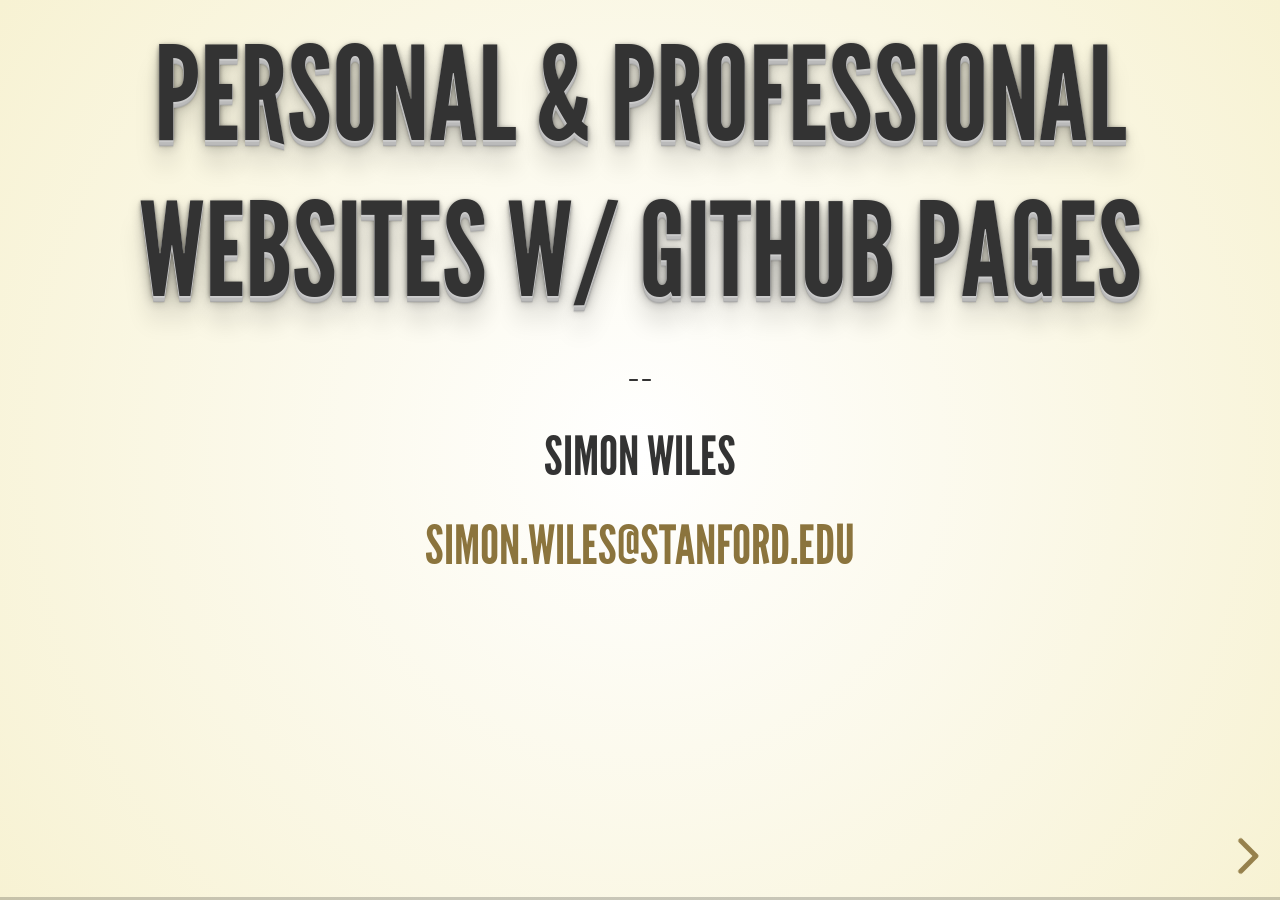
==== index.html @ a47d5b13 "Initial content set up" ====
<!DOCTYPE html>
<html>
  <head>
    <meta charset="utf-8" />
    <meta
      name="viewport"
      content="width=device-width, initial-scale=1.0, maximum-scale=1.0, user-scalable=no"
    />

    <title>CIDR :: Personal & Professional Websites w/GitHub Pages</title>

    <link rel="stylesheet" href="dist/reset.css" />
    <link rel="stylesheet" href="dist/reveal.css" />
    <link rel="stylesheet" href="dist/theme/beige.css" />
    <link rel="stylesheet" href="plugin/highlight/monokai.css" />

    <style>
      :root {
        --r-main-font-size: 28px;
      }
    </style>
  </head>
  <body>
    <div class="reveal">
      <div class="slides">
        <section data-markdown="slides.md" />
      </div>
    </div>

    <script src="dist/reveal.js"></script>
    <script src="plugin/notes/notes.js"></script>
    <script src="plugin/markdown/markdown.js"></script>
    <script src="plugin/highlight/highlight.js"></script>
    <script>
      Reveal.initialize({
        hash: true,
        plugins: [RevealMarkdown, RevealHighlight, RevealNotes],
      });
    </script>
  </body>
</html>
---- dist/reveal.css ----
/*!
* reveal.js 4.1.3
* https://revealjs.com
* MIT licensed
*
* Copyright (C) 2020 Hakim El Hattab, https://hakim.se
*/
.reveal .r-stretch,.reveal .stretch{max-width:none;max-height:none}.reveal pre.r-stretch code,.reveal pre.stretch code{height:100%;max-height:100%;box-sizing:border-box}.reveal .r-fit-text{display:inline-block;white-space:nowrap}.reveal .r-stack{display:grid}.reveal .r-stack>*{grid-area:1/1;margin:auto}.reveal .r-hstack,.reveal .r-vstack{display:flex}.reveal .r-hstack img,.reveal .r-hstack video,.reveal .r-vstack img,.reveal .r-vstack video{min-width:0;min-height:0;-o-object-fit:contain;object-fit:contain}.reveal .r-vstack{flex-direction:column;align-items:center;justify-content:center}.reveal .r-hstack{flex-direction:row;align-items:center;justify-content:center}.reveal .items-stretch{align-items:stretch}.reveal .items-start{align-items:flex-start}.reveal .items-center{align-items:center}.reveal .items-end{align-items:flex-end}.reveal .justify-between{justify-content:space-between}.reveal .justify-around{justify-content:space-around}.reveal .justify-start{justify-content:flex-start}.reveal .justify-center{justify-content:center}.reveal .justify-end{justify-content:flex-end}html.reveal-full-page{width:100%;height:100%;height:100vh;height:calc(var(--vh,1vh) * 100);overflow:hidden}.reveal-viewport{height:100%;overflow:hidden;position:relative;line-height:1;margin:0;background-color:#fff;color:#000}.reveal .slides section .fragment{opacity:0;visibility:hidden;transition:all .2s ease;will-change:opacity}.reveal .slides section .fragment.visible{opacity:1;visibility:inherit}.reveal .slides section .fragment.disabled{transition:none}.reveal .slides section .fragment.grow{opacity:1;visibility:inherit}.reveal .slides section .fragment.grow.visible{transform:scale(1.3)}.reveal .slides section .fragment.shrink{opacity:1;visibility:inherit}.reveal .slides section .fragment.shrink.visible{transform:scale(.7)}.reveal .slides section .fragment.zoom-in{transform:scale(.1)}.reveal .slides section .fragment.zoom-in.visible{transform:none}.reveal .slides section .fragment.fade-out{opacity:1;visibility:inherit}.reveal .slides section .fragment.fade-out.visible{opacity:0;visibility:hidden}.reveal .slides section .fragment.semi-fade-out{opacity:1;visibility:inherit}.reveal .slides section .fragment.semi-fade-out.visible{opacity:.5;visibility:inherit}.reveal .slides section .fragment.strike{opacity:1;visibility:inherit}.reveal .slides section .fragment.strike.visible{text-decoration:line-through}.reveal .slides section .fragment.fade-up{transform:translate(0,40px)}.reveal .slides section .fragment.fade-up.visible{transform:translate(0,0)}.reveal .slides section .fragment.fade-down{transform:translate(0,-40px)}.reveal .slides section .fragment.fade-down.visible{transform:translate(0,0)}.reveal .slides section .fragment.fade-right{transform:translate(-40px,0)}.reveal .slides section .fragment.fade-right.visible{transform:translate(0,0)}.reveal .slides section .fragment.fade-left{transform:translate(40px,0)}.reveal .slides section .fragment.fade-left.visible{transform:translate(0,0)}.reveal .slides section .fragment.current-visible,.reveal .slides section .fragment.fade-in-then-out{opacity:0;visibility:hidden}.reveal .slides section .fragment.current-visible.current-fragment,.reveal .slides section .fragment.fade-in-then-out.current-fragment{opacity:1;visibility:inherit}.reveal .slides section .fragment.fade-in-then-semi-out{opacity:0;visibility:hidden}.reveal .slides section .fragment.fade-in-then-semi-out.visible{opacity:.5;visibility:inherit}.reveal .slides section .fragment.fade-in-then-semi-out.current-fragment{opacity:1;visibility:inherit}.reveal .slides section .fragment.highlight-blue,.reveal .slides section .fragment.highlight-current-blue,.reveal .slides section .fragment.highlight-current-green,.reveal .slides section .fragment.highlight-current-red,.reveal .slides section .fragment.highlight-green,.reveal .slides section .fragment.highlight-red{opacity:1;visibility:inherit}.reveal .slides section .fragment.highlight-red.visible{color:#ff2c2d}.reveal .slides section .fragment.highlight-green.visible{color:#17ff2e}.reveal .slides section .fragment.highlight-blue.visible{color:#1b91ff}.reveal .slides section .fragment.highlight-current-red.current-fragment{color:#ff2c2d}.reveal .slides section .fragment.highlight-current-green.current-fragment{color:#17ff2e}.reveal .slides section .fragment.highlight-current-blue.current-fragment{color:#1b91ff}.reveal:after{content:"";font-style:italic}.reveal iframe{z-index:1}.reveal a{position:relative}@keyframes bounce-right{0%,10%,25%,40%,50%{transform:translateX(0)}20%{transform:translateX(10px)}30%{transform:translateX(-5px)}}@keyframes bounce-left{0%,10%,25%,40%,50%{transform:translateX(0)}20%{transform:translateX(-10px)}30%{transform:translateX(5px)}}@keyframes bounce-down{0%,10%,25%,40%,50%{transform:translateY(0)}20%{transform:translateY(10px)}30%{transform:translateY(-5px)}}.reveal .controls{display:none;position:absolute;top:auto;bottom:12px;right:12px;left:auto;z-index:11;color:#000;pointer-events:none;font-size:10px}.reveal .controls button{position:absolute;padding:0;background-color:transparent;border:0;outline:0;cursor:pointer;color:currentColor;transform:scale(.9999);transition:color .2s ease,opacity .2s ease,transform .2s ease;z-index:2;pointer-events:auto;font-size:inherit;visibility:hidden;opacity:0;-webkit-appearance:none;-webkit-tap-highlight-color:transparent}.reveal .controls .controls-arrow:after,.reveal .controls .controls-arrow:before{content:"";position:absolute;top:0;left:0;width:2.6em;height:.5em;border-radius:.25em;background-color:currentColor;transition:all .15s ease,background-color .8s ease;transform-origin:.2em 50%;will-change:transform}.reveal .controls .controls-arrow{position:relative;width:3.6em;height:3.6em}.reveal .controls .controls-arrow:before{transform:translateX(.5em) translateY(1.55em) rotate(45deg)}.reveal .controls .controls-arrow:after{transform:translateX(.5em) translateY(1.55em) rotate(-45deg)}.reveal .controls .controls-arrow:hover:before{transform:translateX(.5em) translateY(1.55em) rotate(40deg)}.reveal .controls .controls-arrow:hover:after{transform:translateX(.5em) translateY(1.55em) rotate(-40deg)}.reveal .controls .controls-arrow:active:before{transform:translateX(.5em) translateY(1.55em) rotate(36deg)}.reveal .controls .controls-arrow:active:after{transform:translateX(.5em) translateY(1.55em) rotate(-36deg)}.reveal .controls .navigate-left{right:6.4em;bottom:3.2em;transform:translateX(-10px)}.reveal .controls .navigate-left.highlight{animation:bounce-left 2s 50 both ease-out}.reveal .controls .navigate-right{right:0;bottom:3.2em;transform:translateX(10px)}.reveal .controls .navigate-right .controls-arrow{transform:rotate(180deg)}.reveal .controls .navigate-right.highlight{animation:bounce-right 2s 50 both ease-out}.reveal .controls .navigate-up{right:3.2em;bottom:6.4em;transform:translateY(-10px)}.reveal .controls .navigate-up .controls-arrow{transform:rotate(90deg)}.reveal .controls .navigate-down{right:3.2em;bottom:-1.4em;padding-bottom:1.4em;transform:translateY(10px)}.reveal .controls .navigate-down .controls-arrow{transform:rotate(-90deg)}.reveal .controls .navigate-down.highlight{animation:bounce-down 2s 50 both ease-out}.reveal .controls[data-controls-back-arrows=faded] .navigate-up.enabled{opacity:.3}.reveal .controls[data-controls-back-arrows=faded] .navigate-up.enabled:hover{opacity:1}.reveal .controls[data-controls-back-arrows=hidden] .navigate-up.enabled{opacity:0;visibility:hidden}.reveal .controls .enabled{visibility:visible;opacity:.9;cursor:pointer;transform:none}.reveal .controls .enabled.fragmented{opacity:.5}.reveal .controls .enabled.fragmented:hover,.reveal .controls .enabled:hover{opacity:1}.reveal:not(.rtl) .controls[data-controls-back-arrows=faded] .navigate-left.enabled{opacity:.3}.reveal:not(.rtl) .controls[data-controls-back-arrows=faded] .navigate-left.enabled:hover{opacity:1}.reveal:not(.rtl) .controls[data-controls-back-arrows=hidden] .navigate-left.enabled{opacity:0;visibility:hidden}.reveal.rtl .controls[data-controls-back-arrows=faded] .navigate-right.enabled{opacity:.3}.reveal.rtl .controls[data-controls-back-arrows=faded] .navigate-right.enabled:hover{opacity:1}.reveal.rtl .controls[data-controls-back-arrows=hidden] .navigate-right.enabled{opacity:0;visibility:hidden}.reveal[data-navigation-mode=linear].has-horizontal-slides .navigate-down,.reveal[data-navigation-mode=linear].has-horizontal-slides .navigate-up{display:none}.reveal:not(.has-vertical-slides) .controls .navigate-left,.reveal[data-navigation-mode=linear].has-horizontal-slides .navigate-left{bottom:1.4em;right:5.5em}.reveal:not(.has-vertical-slides) .controls .navigate-right,.reveal[data-navigation-mode=linear].has-horizontal-slides .navigate-right{bottom:1.4em;right:.5em}.reveal:not(.has-horizontal-slides) .controls .navigate-up{right:1.4em;bottom:5em}.reveal:not(.has-horizontal-slides) .controls .navigate-down{right:1.4em;bottom:.5em}.reveal.has-dark-background .controls{color:#fff}.reveal.has-light-background .controls{color:#000}.reveal.no-hover .controls .controls-arrow:active:before,.reveal.no-hover .controls .controls-arrow:hover:before{transform:translateX(.5em) translateY(1.55em) rotate(45deg)}.reveal.no-hover .controls .controls-arrow:active:after,.reveal.no-hover .controls .controls-arrow:hover:after{transform:translateX(.5em) translateY(1.55em) rotate(-45deg)}@media screen and (min-width:500px){.reveal .controls[data-controls-layout=edges]{top:0;right:0;bottom:0;left:0}.reveal .controls[data-controls-layout=edges] .navigate-down,.reveal .controls[data-controls-layout=edges] .navigate-left,.reveal .controls[data-controls-layout=edges] .navigate-right,.reveal .controls[data-controls-layout=edges] .navigate-up{bottom:auto;right:auto}.reveal .controls[data-controls-layout=edges] .navigate-left{top:50%;left:.8em;margin-top:-1.8em}.reveal .controls[data-controls-layout=edges] .navigate-right{top:50%;right:.8em;margin-top:-1.8em}.reveal .controls[data-controls-layout=edges] .navigate-up{top:.8em;left:50%;margin-left:-1.8em}.reveal .controls[data-controls-layout=edges] .navigate-down{bottom:-.3em;left:50%;margin-left:-1.8em}}.reveal .progress{position:absolute;display:none;height:3px;width:100%;bottom:0;left:0;z-index:10;background-color:rgba(0,0,0,.2);color:#fff}.reveal .progress:after{content:"";display:block;position:absolute;height:10px;width:100%;top:-10px}.reveal .progress span{display:block;height:100%;width:100%;background-color:currentColor;transition:transform .8s cubic-bezier(.26,.86,.44,.985);transform-origin:0 0;transform:scaleX(0)}.reveal .slide-number{position:absolute;display:block;right:8px;bottom:8px;z-index:31;font-family:Helvetica,sans-serif;font-size:12px;line-height:1;color:#fff;background-color:rgba(0,0,0,.4);padding:5px}.reveal .slide-number a{color:currentColor}.reveal .slide-number-delimiter{margin:0 3px}.reveal{position:relative;width:100%;height:100%;overflow:hidden;touch-action:pinch-zoom}.reveal.embedded{touch-action:pan-y}.reveal .slides{position:absolute;width:100%;height:100%;top:0;right:0;bottom:0;left:0;margin:auto;pointer-events:none;overflow:visible;z-index:1;text-align:center;perspective:600px;perspective-origin:50% 40%}.reveal .slides>section{perspective:600px}.reveal .slides>section,.reveal .slides>section>section{display:none;position:absolute;width:100%;pointer-events:auto;z-index:10;transform-style:flat;transition:transform-origin .8s cubic-bezier(.26,.86,.44,.985),transform .8s cubic-bezier(.26,.86,.44,.985),visibility .8s cubic-bezier(.26,.86,.44,.985),opacity .8s cubic-bezier(.26,.86,.44,.985)}.reveal[data-transition-speed=fast] .slides section{transition-duration:.4s}.reveal[data-transition-speed=slow] .slides section{transition-duration:1.2s}.reveal .slides section[data-transition-speed=fast]{transition-duration:.4s}.reveal .slides section[data-transition-speed=slow]{transition-duration:1.2s}.reveal .slides>section.stack{padding-top:0;padding-bottom:0;pointer-events:none;height:100%}.reveal .slides>section.present,.reveal .slides>section>section.present{display:block;z-index:11;opacity:1}.reveal .slides>section:empty,.reveal .slides>section>section:empty,.reveal .slides>section>section[data-background-interactive],.reveal .slides>section[data-background-interactive]{pointer-events:none}.reveal.center,.reveal.center .slides,.reveal.center .slides section{min-height:0!important}.reveal .slides>section:not(.present),.reveal .slides>section>section:not(.present){pointer-events:none}.reveal.overview .slides>section,.reveal.overview .slides>section>section{pointer-events:auto}.reveal .slides>section.future,.reveal .slides>section.past,.reveal .slides>section>section.future,.reveal .slides>section>section.past{opacity:0}.reveal.slide section{-webkit-backface-visibility:hidden;backface-visibility:hidden}.reveal .slides>section[data-transition=slide].past,.reveal .slides>section[data-transition~=slide-out].past,.reveal.slide .slides>section:not([data-transition]).past{transform:translate(-150%,0)}.reveal .slides>section[data-transition=slide].future,.reveal .slides>section[data-transition~=slide-in].future,.reveal.slide .slides>section:not([data-transition]).future{transform:translate(150%,0)}.reveal .slides>section>section[data-transition=slide].past,.reveal .slides>section>section[data-transition~=slide-out].past,.reveal.slide .slides>section>section:not([data-transition]).past{transform:translate(0,-150%)}.reveal .slides>section>section[data-transition=slide].future,.reveal .slides>section>section[data-transition~=slide-in].future,.reveal.slide .slides>section>section:not([data-transition]).future{transform:translate(0,150%)}.reveal.linear section{-webkit-backface-visibility:hidden;backface-visibility:hidden}.reveal .slides>section[data-transition=linear].past,.reveal .slides>section[data-transition~=linear-out].past,.reveal.linear .slides>section:not([data-transition]).past{transform:translate(-150%,0)}.reveal .slides>section[data-transition=linear].future,.reveal .slides>section[data-transition~=linear-in].future,.reveal.linear .slides>section:not([data-transition]).future{transform:translate(150%,0)}.reveal .slides>section>section[data-transition=linear].past,.reveal .slides>section>section[data-transition~=linear-out].past,.reveal.linear .slides>section>section:not([data-transition]).past{transform:translate(0,-150%)}.reveal .slides>section>section[data-transition=linear].future,.reveal .slides>section>section[data-transition~=linear-in].future,.reveal.linear .slides>section>section:not([data-transition]).future{transform:translate(0,150%)}.reveal .slides section[data-transition=default].stack,.reveal.default .slides section.stack{transform-style:preserve-3d}.reveal .slides>section[data-transition=default].past,.reveal .slides>section[data-transition~=default-out].past,.reveal.default .slides>section:not([data-transition]).past{transform:translate3d(-100%,0,0) rotateY(-90deg) translate3d(-100%,0,0)}.reveal .slides>section[data-transition=default].future,.reveal .slides>section[data-transition~=default-in].future,.reveal.default .slides>section:not([data-transition]).future{transform:translate3d(100%,0,0) rotateY(90deg) translate3d(100%,0,0)}.reveal .slides>section>section[data-transition=default].past,.reveal .slides>section>section[data-transition~=default-out].past,.reveal.default .slides>section>section:not([data-transition]).past{transform:translate3d(0,-300px,0) rotateX(70deg) translate3d(0,-300px,0)}.reveal .slides>section>section[data-transition=default].future,.reveal .slides>section>section[data-transition~=default-in].future,.reveal.default .slides>section>section:not([data-transition]).future{transform:translate3d(0,300px,0) rotateX(-70deg) translate3d(0,300px,0)}.reveal .slides section[data-transition=convex].stack,.reveal.convex .slides section.stack{transform-style:preserve-3d}.reveal .slides>section[data-transition=convex].past,.reveal .slides>section[data-transition~=convex-out].past,.reveal.convex .slides>section:not([data-transition]).past{transform:translate3d(-100%,0,0) rotateY(-90deg) translate3d(-100%,0,0)}.reveal .slides>section[data-transition=convex].future,.reveal .slides>section[data-transition~=convex-in].future,.reveal.convex .slides>section:not([data-transition]).future{transform:translate3d(100%,0,0) rotateY(90deg) translate3d(100%,0,0)}.reveal .slides>section>section[data-transition=convex].past,.reveal .slides>section>section[data-transition~=convex-out].past,.reveal.convex .slides>section>section:not([data-transition]).past{transform:translate3d(0,-300px,0) rotateX(70deg) translate3d(0,-300px,0)}.reveal .slides>section>section[data-transition=convex].future,.reveal .slides>section>section[data-transition~=convex-in].future,.reveal.convex .slides>section>section:not([data-transition]).future{transform:translate3d(0,300px,0) rotateX(-70deg) translate3d(0,300px,0)}.reveal .slides section[data-transition=concave].stack,.reveal.concave .slides section.stack{transform-style:preserve-3d}.reveal .slides>section[data-transition=concave].past,.reveal .slides>section[data-transition~=concave-out].past,.reveal.concave .slides>section:not([data-transition]).past{transform:translate3d(-100%,0,0) rotateY(90deg) translate3d(-100%,0,0)}.reveal .slides>section[data-transition=concave].future,.reveal .slides>section[data-transition~=concave-in].future,.reveal.concave .slides>section:not([data-transition]).future{transform:translate3d(100%,0,0) rotateY(-90deg) translate3d(100%,0,0)}.reveal .slides>section>section[data-transition=concave].past,.reveal .slides>section>section[data-transition~=concave-out].past,.reveal.concave .slides>section>section:not([data-transition]).past{transform:translate3d(0,-80%,0) rotateX(-70deg) translate3d(0,-80%,0)}.reveal .slides>section>section[data-transition=concave].future,.reveal .slides>section>section[data-transition~=concave-in].future,.reveal.concave .slides>section>section:not([data-transition]).future{transform:translate3d(0,80%,0) rotateX(70deg) translate3d(0,80%,0)}.reveal .slides section[data-transition=zoom],.reveal.zoom .slides section:not([data-transition]){transition-timing-function:ease}.reveal .slides>section[data-transition=zoom].past,.reveal .slides>section[data-transition~=zoom-out].past,.reveal.zoom .slides>section:not([data-transition]).past{visibility:hidden;transform:scale(16)}.reveal .slides>section[data-transition=zoom].future,.reveal .slides>section[data-transition~=zoom-in].future,.reveal.zoom .slides>section:not([data-transition]).future{visibility:hidden;transform:scale(.2)}.reveal .slides>section>section[data-transition=zoom].past,.reveal .slides>section>section[data-transition~=zoom-out].past,.reveal.zoom .slides>section>section:not([data-transition]).past{transform:scale(16)}.reveal .slides>section>section[data-transition=zoom].future,.reveal .slides>section>section[data-transition~=zoom-in].future,.reveal.zoom .slides>section>section:not([data-transition]).future{transform:scale(.2)}.reveal.cube .slides{perspective:1300px}.reveal.cube .slides section{padding:30px;min-height:700px;-webkit-backface-visibility:hidden;backface-visibility:hidden;box-sizing:border-box;transform-style:preserve-3d}.reveal.center.cube .slides section{min-height:0}.reveal.cube .slides section:not(.stack):before{content:"";position:absolute;display:block;width:100%;height:100%;left:0;top:0;background:rgba(0,0,0,.1);border-radius:4px;transform:translateZ(-20px)}.reveal.cube .slides section:not(.stack):after{content:"";position:absolute;display:block;width:90%;height:30px;left:5%;bottom:0;background:0 0;z-index:1;border-radius:4px;box-shadow:0 95px 25px rgba(0,0,0,.2);transform:translateZ(-90px) rotateX(65deg)}.reveal.cube .slides>section.stack{padding:0;background:0 0}.reveal.cube .slides>section.past{transform-origin:100% 0;transform:translate3d(-100%,0,0) rotateY(-90deg)}.reveal.cube .slides>section.future{transform-origin:0 0;transform:translate3d(100%,0,0) rotateY(90deg)}.reveal.cube .slides>section>section.past{transform-origin:0 100%;transform:translate3d(0,-100%,0) rotateX(90deg)}.reveal.cube .slides>section>section.future{transform-origin:0 0;transform:translate3d(0,100%,0) rotateX(-90deg)}.reveal.page .slides{perspective-origin:0 50%;perspective:3000px}.reveal.page .slides section{padding:30px;min-height:700px;box-sizing:border-box;transform-style:preserve-3d}.reveal.page .slides section.past{z-index:12}.reveal.page .slides section:not(.stack):before{content:"";position:absolute;display:block;width:100%;height:100%;left:0;top:0;background:rgba(0,0,0,.1);transform:translateZ(-20px)}.reveal.page .slides section:not(.stack):after{content:"";position:absolute;display:block;width:90%;height:30px;left:5%;bottom:0;background:0 0;z-index:1;border-radius:4px;box-shadow:0 95px 25px rgba(0,0,0,.2);-webkit-transform:translateZ(-90px) rotateX(65deg)}.reveal.page .slides>section.stack{padding:0;background:0 0}.reveal.page .slides>section.past{transform-origin:0 0;transform:translate3d(-40%,0,0) rotateY(-80deg)}.reveal.page .slides>section.future{transform-origin:100% 0;transform:translate3d(0,0,0)}.reveal.page .slides>section>section.past{transform-origin:0 0;transform:translate3d(0,-40%,0) rotateX(80deg)}.reveal.page .slides>section>section.future{transform-origin:0 100%;transform:translate3d(0,0,0)}.reveal .slides section[data-transition=fade],.reveal.fade .slides section:not([data-transition]),.reveal.fade .slides>section>section:not([data-transition]){transform:none;transition:opacity .5s}.reveal.fade.overview .slides section,.reveal.fade.overview .slides>section>section{transition:none}.reveal .slides section[data-transition=none],.reveal.none .slides section:not([data-transition]){transform:none;transition:none}.reveal .pause-overlay{position:absolute;top:0;left:0;width:100%;height:100%;background:#000;visibility:hidden;opacity:0;z-index:100;transition:all 1s ease}.reveal .pause-overlay .resume-button{position:absolute;bottom:20px;right:20px;color:#ccc;border-radius:2px;padding:6px 14px;border:2px solid #ccc;font-size:16px;background:0 0;cursor:pointer}.reveal .pause-overlay .resume-button:hover{color:#fff;border-color:#fff}.reveal.paused .pause-overlay{visibility:visible;opacity:1}.reveal .no-transition,.reveal .no-transition *,.reveal .slides.disable-slide-transitions section{transition:none!important}.reveal .slides.disable-slide-transitions section{transform:none!important}.reveal .backgrounds{position:absolute;width:100%;height:100%;top:0;left:0;perspective:600px}.reveal .slide-background{display:none;position:absolute;width:100%;height:100%;opacity:0;visibility:hidden;overflow:hidden;background-color:rgba(0,0,0,0);transition:all .8s cubic-bezier(.26,.86,.44,.985)}.reveal .slide-background-content{position:absolute;width:100%;height:100%;background-position:50% 50%;background-repeat:no-repeat;background-size:cover}.reveal .slide-background.stack{display:block}.reveal .slide-background.present{opacity:1;visibility:visible;z-index:2}.print-pdf .reveal .slide-background{opacity:1!important;visibility:visible!important}.reveal .slide-background video{position:absolute;width:100%;height:100%;max-width:none;max-height:none;top:0;left:0;-o-object-fit:cover;object-fit:cover}.reveal .slide-background[data-background-size=contain] video{-o-object-fit:contain;object-fit:contain}.reveal>.backgrounds .slide-background[data-background-transition=none],.reveal[data-background-transition=none]>.backgrounds .slide-background:not([data-background-transition]){transition:none}.reveal>.backgrounds .slide-background[data-background-transition=slide],.reveal[data-background-transition=slide]>.backgrounds .slide-background:not([data-background-transition]){opacity:1;-webkit-backface-visibility:hidden;backface-visibility:hidden}.reveal>.backgrounds .slide-background.past[data-background-transition=slide],.reveal[data-background-transition=slide]>.backgrounds .slide-background.past:not([data-background-transition]){transform:translate(-100%,0)}.reveal>.backgrounds .slide-background.future[data-background-transition=slide],.reveal[data-background-transition=slide]>.backgrounds .slide-background.future:not([data-background-transition]){transform:translate(100%,0)}.reveal>.backgrounds .slide-background>.slide-background.past[data-background-transition=slide],.reveal[data-background-transition=slide]>.backgrounds .slide-background>.slide-background.past:not([data-background-transition]){transform:translate(0,-100%)}.reveal>.backgrounds .slide-background>.slide-background.future[data-background-transition=slide],.reveal[data-background-transition=slide]>.backgrounds .slide-background>.slide-background.future:not([data-background-transition]){transform:translate(0,100%)}.reveal>.backgrounds .slide-background.past[data-background-transition=convex],.reveal[data-background-transition=convex]>.backgrounds .slide-background.past:not([data-background-transition]){opacity:0;transform:translate3d(-100%,0,0) rotateY(-90deg) translate3d(-100%,0,0)}.reveal>.backgrounds .slide-background.future[data-background-transition=convex],.reveal[data-background-transition=convex]>.backgrounds .slide-background.future:not([data-background-transition]){opacity:0;transform:translate3d(100%,0,0) rotateY(90deg) translate3d(100%,0,0)}.reveal>.backgrounds .slide-background>.slide-background.past[data-background-transition=convex],.reveal[data-background-transition=convex]>.backgrounds .slide-background>.slide-background.past:not([data-background-transition]){opacity:0;transform:translate3d(0,-100%,0) rotateX(90deg) translate3d(0,-100%,0)}.reveal>.backgrounds .slide-background>.slide-background.future[data-background-transition=convex],.reveal[data-background-transition=convex]>.backgrounds .slide-background>.slide-background.future:not([data-background-transition]){opacity:0;transform:translate3d(0,100%,0) rotateX(-90deg) translate3d(0,100%,0)}.reveal>.backgrounds .slide-background.past[data-background-transition=concave],.reveal[data-background-transition=concave]>.backgrounds .slide-background.past:not([data-background-transition]){opacity:0;transform:translate3d(-100%,0,0) rotateY(90deg) translate3d(-100%,0,0)}.reveal>.backgrounds .slide-background.future[data-background-transition=concave],.reveal[data-background-transition=concave]>.backgrounds .slide-background.future:not([data-background-transition]){opacity:0;transform:translate3d(100%,0,0) rotateY(-90deg) translate3d(100%,0,0)}.reveal>.backgrounds .slide-background>.slide-background.past[data-background-transition=concave],.reveal[data-background-transition=concave]>.backgrounds .slide-background>.slide-background.past:not([data-background-transition]){opacity:0;transform:translate3d(0,-100%,0) rotateX(-90deg) translate3d(0,-100%,0)}.reveal>.backgrounds .slide-background>.slide-background.future[data-background-transition=concave],.reveal[data-background-transition=concave]>.backgrounds .slide-background>.slide-background.future:not([data-background-transition]){opacity:0;transform:translate3d(0,100%,0) rotateX(90deg) translate3d(0,100%,0)}.reveal>.backgrounds .slide-background[data-background-transition=zoom],.reveal[data-background-transition=zoom]>.backgrounds .slide-background:not([data-background-transition]){transition-timing-function:ease}.reveal>.backgrounds .slide-background.past[data-background-transition=zoom],.reveal[data-background-transition=zoom]>.backgrounds .slide-background.past:not([data-background-transition]){opacity:0;visibility:hidden;transform:scale(16)}.reveal>.backgrounds .slide-background.future[data-background-transition=zoom],.reveal[data-background-transition=zoom]>.backgrounds .slide-background.future:not([data-background-transition]){opacity:0;visibility:hidden;transform:scale(.2)}.reveal>.backgrounds .slide-background>.slide-background.past[data-background-transition=zoom],.reveal[data-background-transition=zoom]>.backgrounds .slide-background>.slide-background.past:not([data-background-transition]){opacity:0;visibility:hidden;transform:scale(16)}.reveal>.backgrounds .slide-background>.slide-background.future[data-background-transition=zoom],.reveal[data-background-transition=zoom]>.backgrounds .slide-background>.slide-background.future:not([data-background-transition]){opacity:0;visibility:hidden;transform:scale(.2)}.reveal[data-transition-speed=fast]>.backgrounds .slide-background{transition-duration:.4s}.reveal[data-transition-speed=slow]>.backgrounds .slide-background{transition-duration:1.2s}.reveal [data-auto-animate-target^=unmatched]{will-change:opacity}.reveal section[data-auto-animate]:not(.stack):not([data-auto-animate=running]) [data-auto-animate-target^=unmatched]{opacity:0}.reveal.overview{perspective-origin:50% 50%;perspective:700px}.reveal.overview .slides{-moz-transform-style:preserve-3d}.reveal.overview .slides section{height:100%;top:0!important;opacity:1!important;overflow:hidden;visibility:visible!important;cursor:pointer;box-sizing:border-box}.reveal.overview .slides section.present,.reveal.overview .slides section:hover{outline:10px solid rgba(150,150,150,.4);outline-offset:10px}.reveal.overview .slides section .fragment{opacity:1;transition:none}.reveal.overview .slides section:after,.reveal.overview .slides section:before{display:none!important}.reveal.overview .slides>section.stack{padding:0;top:0!important;background:0 0;outline:0;overflow:visible}.reveal.overview .backgrounds{perspective:inherit;-moz-transform-style:preserve-3d}.reveal.overview .backgrounds .slide-background{opacity:1;visibility:visible;outline:10px solid rgba(150,150,150,.1);outline-offset:10px}.reveal.overview .backgrounds .slide-background.stack{overflow:visible}.reveal.overview .slides section,.reveal.overview-deactivating .slides section{transition:none}.reveal.overview .backgrounds .slide-background,.reveal.overview-deactivating .backgrounds .slide-background{transition:none}.reveal.rtl .slides,.reveal.rtl .slides h1,.reveal.rtl .slides h2,.reveal.rtl .slides h3,.reveal.rtl .slides h4,.reveal.rtl .slides h5,.reveal.rtl .slides h6{direction:rtl;font-family:sans-serif}.reveal.rtl code,.reveal.rtl pre{direction:ltr}.reveal.rtl ol,.reveal.rtl ul{text-align:right}.reveal.rtl .progress span{transform-origin:100% 0}.reveal.has-parallax-background .backgrounds{transition:all .8s ease}.reveal.has-parallax-background[data-transition-speed=fast] .backgrounds{transition-duration:.4s}.reveal.has-parallax-background[data-transition-speed=slow] .backgrounds{transition-duration:1.2s}.reveal>.overlay{position:absolute;top:0;left:0;width:100%;height:100%;z-index:1000;background:rgba(0,0,0,.9);transition:all .3s ease}.reveal>.overlay .spinner{position:absolute;display:block;top:50%;left:50%;width:32px;height:32px;margin:-16px 0 0 -16px;z-index:10;background-image:url([data-uri]%2F%2F%2F6%2Bvr8nJybW1tcDAwOjo6Nvb26ioqKOjo7Ozs%2FLy8vz8%2FAAAAAAAAAAAACH%2FC05FVFNDQVBFMi4wAwEAAAAh%2FhpDcmVhdGVkIHdpdGggYWpheGxvYWQuaW5mbwAh%[base64]%2FV%2FnmOM82XiHRLYKhKP1oZmADdEAAAh%2BQQJCgAAACwAAAAAIAAgAAAE6hDISWlZpOrNp1lGNRSdRpDUolIGw5RUYhhHukqFu8DsrEyqnWThGvAmhVlteBvojpTDDBUEIFwMFBRAmBkSgOrBFZogCASwBDEY%2FCZSg7GSE0gSCjQBMVG023xWBhklAnoEdhQEfyNqMIcKjhRsjEdnezB%2BA4k8gTwJhFuiW4dokXiloUepBAp5qaKpp6%2BHo7aWW54wl7obvEe0kRuoplCGepwSx2jJvqHEmGt6whJpGpfJCHmOoNHKaHx61WiSR92E4lbFoq%2BB6QDtuetcaBPnW6%2BO7wDHpIiK9SaVK5GgV543tzjgGcghAgAh%[base64]%2B%2BG%2Bw48edZPK%2BM6hLJpQg484enXIdQFSS1u6UhksENEQAAIfkECQoAAAAsAAAAACAAIAAABOcQyEmpGKLqzWcZRVUQnZYg1aBSh2GUVEIQ2aQOE%2BG%2BcD4ntpWkZQj1JIiZIogDFFyHI0UxQwFugMSOFIPJftfVAEoZLBbcLEFhlQiqGp1Vd140AUklUN3eCA51C1EWMzMCezCBBmkxVIVHBWd3HHl9JQOIJSdSnJ0TDKChCwUJjoWMPaGqDKannasMo6WnM562R5YluZRwur0wpgqZE7NKUm%2BFNRPIhjBJxKZteWuIBMN4zRMIVIhffcgojwCF117i4nlLnY5ztRLsnOk%2BaV%2BoJY7V7m76PdkS4trKcdg0Zc0tTcKkRAAAIfkECQoAAAAsAAAAACAAIAAABO4QyEkpKqjqzScpRaVkXZWQEximw1BSCUEIlDohrft6cpKCk5xid5MNJTaAIkekKGQkWyKHkvhKsR7ARmitkAYDYRIbUQRQjWBwJRzChi9CRlBcY1UN4g0%[base64]%[base64]%2BE71SRQeyqUToLA7VxF0JDyIQh%2FMVVPMt1ECZlfcjZJ9mIKoaTl1MRIl5o4CUKXOwmyrCInCKqcWtvadL2SYhyASyNDJ0uIiRMDjI0Fd30%2FiI2UA5GSS5UDj2l6NoqgOgN4gksEBgYFf0FDqKgHnyZ9OX8HrgYHdHpcHQULXAS2qKpENRg7eAMLC7kTBaixUYFkKAzWAAnLC7FLVxLWDBLKCwaKTULgEwbLA4hJtOkSBNqITT3xEgfLpBtzE%2FjiuL04RGEBgwWhShRgQExHBAAh%2BQQJCgAAACwAAAAAIAAgAAAE7xDISWlSqerNpyJKhWRdlSAVoVLCWk6JKlAqAavhO9UkUHsqlE6CwO1cRdCQ8iEIfzFVTzLdRAmZX3I2SfZiCqGk5dTESJeaOAlClzsJsqwiJwiqnFrb2nS9kmIcgEsjQydLiIlHehhpejaIjzh9eomSjZR%[base64]%2BE71SRQeyqUToLA7VxF0JDyIQh%[base64]%2BE71SRQeyqUToLA7VxF0JDyIQh%2FMVVPMt1ECZlfcjZJ9mIKoaTl1MRIl5o4CUKXOwmyrCInCKqcWtvadL2SYhyASyNDJ0uIiUd6GAULDJCRiXo1CpGXDJOUjY%2BYip9DhToJA4RBLwMLCwVDfRgbBAaqqoZ1XBMHswsHtxtFaH1iqaoGNgAIxRpbFAgfPQSqpbgGBqUD1wBXeCYp1AYZ19JJOYgH1KwA4UBvQwXUBxPqVD9L3sbp2BNk2xvvFPJd%2BMFCN6HAAIKgNggY0KtEBAAh%[base64]%2BvsYMDAzZQPC9VCNkDWUhGkuE5PxJNwiUK4UfLzOlD4WvzAHaoG9nxPi5d%2BjYUqfAhhykOFwJWiAAAIfkECQoAAAAsAAAAACAAIAAABPAQyElpUqnqzaciSoVkXVUMFaFSwlpOCcMYlErAavhOMnNLNo8KsZsMZItJEIDIFSkLGQoQTNhIsFehRww2CQLKF0tYGKYSg%2BygsZIuNqJksKgbfgIGepNo2cIUB3V1B3IvNiBYNQaDSTtfhhx0CwVPI0UJe0%2Bbm4g5VgcGoqOcnjmjqDSdnhgEoamcsZuXO1aWQy8KAwOAuTYYGwi7w5h%2BKr0SJ8MFihpNbx%2B4Erq7BYBuzsdiH1jCAzoSfl0rVirNbRXlBBlLX%2BBP0XJLAPGzTkAuAOqb0WT5AH7OcdCm5B8TgRwSRKIHQtaLCwg1RAAAOwAAAAAAAAAAAA%3D%3D);visibility:visible;opacity:.6;transition:all .3s ease}.reveal>.overlay header{position:absolute;left:0;top:0;width:100%;padding:5px;z-index:2;box-sizing:border-box}.reveal>.overlay header a{display:inline-block;width:40px;height:40px;line-height:36px;padding:0 10px;float:right;opacity:.6;box-sizing:border-box}.reveal>.overlay header a:hover{opacity:1}.reveal>.overlay header a .icon{display:inline-block;width:20px;height:20px;background-position:50% 50%;background-size:100%;background-repeat:no-repeat}.reveal>.overlay header a.close .icon{background-image:url([data-uri])}.reveal>.overlay header a.external .icon{background-image:url([data-uri])}.reveal>.overlay .viewport{position:absolute;display:flex;top:50px;right:0;bottom:0;left:0}.reveal>.overlay.overlay-preview .viewport iframe{width:100%;height:100%;max-width:100%;max-height:100%;border:0;opacity:0;visibility:hidden;transition:all .3s ease}.reveal>.overlay.overlay-preview.loaded .viewport iframe{opacity:1;visibility:visible}.reveal>.overlay.overlay-preview.loaded .viewport-inner{position:absolute;z-index:-1;left:0;top:45%;width:100%;text-align:center;letter-spacing:normal}.reveal>.overlay.overlay-preview .x-frame-error{opacity:0;transition:opacity .3s ease .3s}.reveal>.overlay.overlay-preview.loaded .x-frame-error{opacity:1}.reveal>.overlay.overlay-preview.loaded .spinner{opacity:0;visibility:hidden;transform:scale(.2)}.reveal>.overlay.overlay-help .viewport{overflow:auto;color:#fff}.reveal>.overlay.overlay-help .viewport .viewport-inner{width:600px;margin:auto;padding:20px 20px 80px 20px;text-align:center;letter-spacing:normal}.reveal>.overlay.overlay-help .viewport .viewport-inner .title{font-size:20px}.reveal>.overlay.overlay-help .viewport .viewport-inner table{border:1px solid #fff;border-collapse:collapse;font-size:16px}.reveal>.overlay.overlay-help .viewport .viewport-inner table td,.reveal>.overlay.overlay-help .viewport .viewport-inner table th{width:200px;padding:14px;border:1px solid #fff;vertical-align:middle}.reveal>.overlay.overlay-help .viewport .viewport-inner table th{padding-top:20px;padding-bottom:20px}.reveal .playback{position:absolute;left:15px;bottom:20px;z-index:30;cursor:pointer;transition:all .4s ease;-webkit-tap-highlight-color:transparent}.reveal.overview .playback{opacity:0;visibility:hidden}.reveal .hljs{min-height:100%}.reveal .hljs table{margin:initial}.reveal .hljs-ln-code,.reveal .hljs-ln-numbers{padding:0;border:0}.reveal .hljs-ln-numbers{opacity:.6;padding-right:.75em;text-align:right;vertical-align:top}.reveal .hljs.has-highlights tr:not(.highlight-line){opacity:.4}.reveal .hljs:not(:first-child).fragment{position:absolute;top:0;left:0;width:100%;box-sizing:border-box}.reveal pre[data-auto-animate-target]{overflow:hidden}.reveal pre[data-auto-animate-target] code{height:100%}.reveal .roll{display:inline-block;line-height:1.2;overflow:hidden;vertical-align:top;perspective:400px;perspective-origin:50% 50%}.reveal .roll:hover{background:0 0;text-shadow:none}.reveal .roll span{display:block;position:relative;padding:0 2px;pointer-events:none;transition:all .4s ease;transform-origin:50% 0;transform-style:preserve-3d;-webkit-backface-visibility:hidden;backface-visibility:hidden}.reveal .roll:hover span{background:rgba(0,0,0,.5);transform:translate3d(0,0,-45px) rotateX(90deg)}.reveal .roll span:after{content:attr(data-title);display:block;position:absolute;left:0;top:0;padding:0 2px;-webkit-backface-visibility:hidden;backface-visibility:hidden;transform-origin:50% 0;transform:translate3d(0,110%,0) rotateX(-90deg)}.reveal aside.notes{display:none}.reveal .speaker-notes{display:none;position:absolute;width:33.3333333333%;height:100%;top:0;left:100%;padding:14px 18px 14px 18px;z-index:1;font-size:18px;line-height:1.4;border:1px solid rgba(0,0,0,.05);color:#222;background-color:#f5f5f5;overflow:auto;box-sizing:border-box;text-align:left;font-family:Helvetica,sans-serif;-webkit-overflow-scrolling:touch}.reveal .speaker-notes .notes-placeholder{color:#ccc;font-style:italic}.reveal .speaker-notes:focus{outline:0}.reveal .speaker-notes:before{content:"Speaker notes";display:block;margin-bottom:10px;opacity:.5}.reveal.show-notes{max-width:75%;overflow:visible}.reveal.show-notes .speaker-notes{display:block}@media screen and (min-width:1600px){.reveal .speaker-notes{font-size:20px}}@media screen and (max-width:1024px){.reveal.show-notes{border-left:0;max-width:none;max-height:70%;max-height:70vh;overflow:visible}.reveal.show-notes .speaker-notes{top:100%;left:0;width:100%;height:42.8571428571%;height:30vh;border:0}}@media screen and (max-width:600px){.reveal.show-notes{max-height:60%;max-height:60vh}.reveal.show-notes .speaker-notes{top:100%;height:66.6666666667%;height:40vh}.reveal .speaker-notes{font-size:14px}}.zoomed .reveal *,.zoomed .reveal :after,.zoomed .reveal :before{-webkit-backface-visibility:visible!important;backface-visibility:visible!important}.zoomed .reveal .controls,.zoomed .reveal .progress{opacity:0}.zoomed .reveal .roll span{background:0 0}.zoomed .reveal .roll span:after{visibility:hidden}html.print-pdf *{-webkit-print-color-adjust:exact}html.print-pdf{width:100%;height:100%;overflow:visible}html.print-pdf body{margin:0 auto!important;border:0;padding:0;float:none!important;overflow:visible}html.print-pdf .nestedarrow,html.print-pdf .reveal .controls,html.print-pdf .reveal .playback,html.print-pdf .reveal .progress,html.print-pdf .reveal.overview,html.print-pdf .state-background{display:none!important}html.print-pdf .reveal pre code{overflow:hidden!important;font-family:Courier,"Courier New",monospace!important}html.print-pdf .reveal{width:auto!important;height:auto!important;overflow:hidden!important}html.print-pdf .reveal .slides{position:static;width:100%!important;height:auto!important;zoom:1!important;pointer-events:initial;left:auto;top:auto;margin:0!important;padding:0!important;overflow:visible;display:block;perspective:none;perspective-origin:50% 50%}html.print-pdf .reveal .slides .pdf-page{position:relative;overflow:hidden;z-index:1;page-break-after:always}html.print-pdf .reveal .slides section{visibility:visible!important;display:block!important;position:absolute!important;margin:0!important;padding:0!important;box-sizing:border-box!important;min-height:1px;opacity:1!important;transform-style:flat!important;transform:none!important}html.print-pdf .reveal section.stack{position:relative!important;margin:0!important;padding:0!important;page-break-after:avoid!important;height:auto!important;min-height:auto!important}html.print-pdf .reveal img{box-shadow:none}html.print-pdf .reveal .backgrounds{display:none}html.print-pdf .reveal .slide-background{display:block!important;position:absolute;top:0;left:0;width:100%;height:100%;z-index:auto!important}html.print-pdf .reveal.show-notes{max-width:none;max-height:none}html.print-pdf .reveal .speaker-notes-pdf{display:block;width:100%;height:auto;max-height:none;top:auto;right:auto;bottom:auto;left:auto;z-index:100}html.print-pdf .reveal .speaker-notes-pdf[data-layout=separate-page]{position:relative;color:inherit;background-color:transparent;padding:20px;page-break-after:always;border:0}html.print-pdf .reveal .slide-number-pdf{display:block;position:absolute;font-size:14px}html.print-pdf .aria-status{display:none}@media print{html:not(.print-pdf){background:#fff;width:auto;height:auto;overflow:visible}html:not(.print-pdf) body{background:#fff;font-size:20pt;width:auto;height:auto;border:0;margin:0 5%;padding:0;overflow:visible;float:none!important}html:not(.print-pdf) .controls,html:not(.print-pdf) .fork-reveal,html:not(.print-pdf) .nestedarrow,html:not(.print-pdf) .reveal .backgrounds,html:not(.print-pdf) .reveal .progress,html:not(.print-pdf) .reveal .slide-number,html:not(.print-pdf) .share-reveal,html:not(.print-pdf) .state-background{display:none!important}html:not(.print-pdf) body,html:not(.print-pdf) li,html:not(.print-pdf) p,html:not(.print-pdf) td{font-size:20pt!important;color:#000}html:not(.print-pdf) h1,html:not(.print-pdf) h2,html:not(.print-pdf) h3,html:not(.print-pdf) h4,html:not(.print-pdf) h5,html:not(.print-pdf) h6{color:#000!important;height:auto;line-height:normal;text-align:left;letter-spacing:normal}html:not(.print-pdf) h1{font-size:28pt!important}html:not(.print-pdf) h2{font-size:24pt!important}html:not(.print-pdf) h3{font-size:22pt!important}html:not(.print-pdf) h4{font-size:22pt!important;font-variant:small-caps}html:not(.print-pdf) h5{font-size:21pt!important}html:not(.print-pdf) h6{font-size:20pt!important;font-style:italic}html:not(.print-pdf) a:link,html:not(.print-pdf) a:visited{color:#000!important;font-weight:700;text-decoration:underline}html:not(.print-pdf) div,html:not(.print-pdf) ol,html:not(.print-pdf) p,html:not(.print-pdf) ul{visibility:visible;position:static;width:auto;height:auto;display:block;overflow:visible;margin:0;text-align:left!important}html:not(.print-pdf) .reveal pre,html:not(.print-pdf) .reveal table{margin-left:0;margin-right:0}html:not(.print-pdf) .reveal pre code{padding:20px}html:not(.print-pdf) .reveal blockquote{margin:20px 0}html:not(.print-pdf) .reveal .slides{position:static!important;width:auto!important;height:auto!important;left:0!important;top:0!important;margin-left:0!important;margin-top:0!important;padding:0!important;zoom:1!important;transform:none!important;overflow:visible!important;display:block!important;text-align:left!important;perspective:none;perspective-origin:50% 50%}html:not(.print-pdf) .reveal .slides section{visibility:visible!important;position:static!important;width:auto!important;height:auto!important;display:block!important;overflow:visible!important;left:0!important;top:0!important;margin-left:0!important;margin-top:0!important;padding:60px 20px!important;z-index:auto!important;opacity:1!important;page-break-after:always!important;transform-style:flat!important;transform:none!important;transition:none!important}html:not(.print-pdf) .reveal .slides section.stack{padding:0!important}html:not(.print-pdf) .reveal section:last-of-type{page-break-after:avoid!important}html:not(.print-pdf) .reveal section .fragment{opacity:1!important;visibility:visible!important;transform:none!important}html:not(.print-pdf) .reveal section img{display:block;margin:15px 0;background:#fff;border:1px solid #666;box-shadow:none}html:not(.print-pdf) .reveal section small{font-size:.8em}html:not(.print-pdf) .reveal .hljs{max-height:100%;white-space:pre-wrap;word-wrap:break-word;word-break:break-word;font-size:15pt}html:not(.print-pdf) .reveal .hljs .hljs-ln-numbers{white-space:nowrap}html:not(.print-pdf) .reveal .hljs td{font-size:inherit!important;color:inherit!important}}
---- dist/theme/beige.css ----
/**
 * Beige theme for reveal.js.
 *
 * Copyright (C) 2011-2012 Hakim El Hattab, http://hakim.se
 */
@import url(./fonts/league-gothic/league-gothic.css);
@import url(https://fonts.googleapis.com/css?family=Lato:400,700,400italic,700italic);
section.has-dark-background, section.has-dark-background h1, section.has-dark-background h2, section.has-dark-background h3, section.has-dark-background h4, section.has-dark-background h5, section.has-dark-background h6 {
  color: #fff;
}

/*********************************************
 * GLOBAL STYLES
 *********************************************/
:root {
  --r-background-color: #f7f3de;
  --r-main-font: Lato, sans-serif;
  --r-main-font-size: 40px;
  --r-main-color: #333;
  --r-block-margin: 20px;
  --r-heading-margin: 0 0 20px 0;
  --r-heading-font: League Gothic, Impact, sans-serif;
  --r-heading-color: #333;
  --r-heading-line-height: 1.2;
  --r-heading-letter-spacing: normal;
  --r-heading-text-transform: uppercase;
  --r-heading-text-shadow: none;
  --r-heading-font-weight: normal;
  --r-heading1-text-shadow: 0 1px 0 #ccc, 0 2px 0 #c9c9c9, 0 3px 0 #bbb, 0 4px 0 #b9b9b9, 0 5px 0 #aaa, 0 6px 1px rgba(0, 0, 0, 0.1), 0 0 5px rgba(0, 0, 0, 0.1), 0 1px 3px rgba(0, 0, 0, 0.3), 0 3px 5px rgba(0, 0, 0, 0.2), 0 5px 10px rgba(0, 0, 0, 0.25), 0 20px 20px rgba(0, 0, 0, 0.15);
  --r-heading1-size: 3.77em;
  --r-heading2-size: 2.11em;
  --r-heading3-size: 1.55em;
  --r-heading4-size: 1em;
  --r-code-font: monospace;
  --r-link-color: #8b743d;
  --r-link-color-dark: #564826;
  --r-link-color-hover: #c0a86e;
  --r-selection-background-color: rgba(79, 64, 28, 0.99);
  --r-selection-color: #fff;
}

.reveal-viewport {
  background: #f7f2d3;
  background: -moz-radial-gradient(center, circle cover, white 0%, #f7f2d3 100%);
  background: -webkit-gradient(radial, center center, 0px, center center, 100%, color-stop(0%, white), color-stop(100%, #f7f2d3));
  background: -webkit-radial-gradient(center, circle cover, white 0%, #f7f2d3 100%);
  background: -o-radial-gradient(center, circle cover, white 0%, #f7f2d3 100%);
  background: -ms-radial-gradient(center, circle cover, white 0%, #f7f2d3 100%);
  background: radial-gradient(center, circle cover, white 0%, #f7f2d3 100%);
  background-color: var(--r-background-color);
}

.reveal {
  font-family: var(--r-main-font);
  font-size: var(--r-main-font-size);
  font-weight: normal;
  color: var(--r-main-color);
}

.reveal ::selection {
  color: var(--r-selection-color);
  background: var(--r-selection-background-color);
  text-shadow: none;
}

.reveal ::-moz-selection {
  color: var(--r-selection-color);
  background: var(--r-selection-background-color);
  text-shadow: none;
}

.reveal .slides section,
.reveal .slides section > section {
  line-height: 1.3;
  font-weight: inherit;
}

/*********************************************
 * HEADERS
 *********************************************/
.reveal h1,
.reveal h2,
.reveal h3,
.reveal h4,
.reveal h5,
.reveal h6 {
  margin: var(--r-heading-margin);
  color: var(--r-heading-color);
  font-family: var(--r-heading-font);
  font-weight: var(--r-heading-font-weight);
  line-height: var(--r-heading-line-height);
  letter-spacing: var(--r-heading-letter-spacing);
  text-transform: var(--r-heading-text-transform);
  text-shadow: var(--r-heading-text-shadow);
  word-wrap: break-word;
}

.reveal h1 {
  font-size: var(--r-heading1-size);
}

.reveal h2 {
  font-size: var(--r-heading2-size);
}

.reveal h3 {
  font-size: var(--r-heading3-size);
}

.reveal h4 {
  font-size: var(--r-heading4-size);
}

.reveal h1 {
  text-shadow: var(--r-heading1-text-shadow);
}

/*********************************************
 * OTHER
 *********************************************/
.reveal p {
  margin: var(--r-block-margin) 0;
  line-height: 1.3;
}

/* Remove trailing margins after titles */
.reveal h1:last-child,
.reveal h2:last-child,
.reveal h3:last-child,
.reveal h4:last-child,
.reveal h5:last-child,
.reveal h6:last-child {
  margin-bottom: 0;
}

/* Ensure certain elements are never larger than the slide itself */
.reveal img,
.reveal video,
.reveal iframe {
  max-width: 95%;
  max-height: 95%;
}

.reveal strong,
.reveal b {
  font-weight: bold;
}

.reveal em {
  font-style: italic;
}

.reveal ol,
.reveal dl,
.reveal ul {
  display: inline-block;
  text-align: left;
  margin: 0 0 0 1em;
}

.reveal ol {
  list-style-type: decimal;
}

.reveal ul {
  list-style-type: disc;
}

.reveal ul ul {
  list-style-type: square;
}

.reveal ul ul ul {
  list-style-type: circle;
}

.reveal ul ul,
.reveal ul ol,
.reveal ol ol,
.reveal ol ul {
  display: block;
  margin-left: 40px;
}

.reveal dt {
  font-weight: bold;
}

.reveal dd {
  margin-left: 40px;
}

.reveal blockquote {
  display: block;
  position: relative;
  width: 70%;
  margin: var(--r-block-margin) auto;
  padding: 5px;
  font-style: italic;
  background: rgba(255, 255, 255, 0.05);
  box-shadow: 0px 0px 2px rgba(0, 0, 0, 0.2);
}

.reveal blockquote p:first-child,
.reveal blockquote p:last-child {
  display: inline-block;
}

.reveal q {
  font-style: italic;
}

.reveal pre {
  display: block;
  position: relative;
  width: 90%;
  margin: var(--r-block-margin) auto;
  text-align: left;
  font-size: 0.55em;
  font-family: var(--r-code-font);
  line-height: 1.2em;
  word-wrap: break-word;
  box-shadow: 0px 5px 15px rgba(0, 0, 0, 0.15);
}

.reveal code {
  font-family: var(--r-code-font);
  text-transform: none;
  tab-size: 2;
}

.reveal pre code {
  display: block;
  padding: 5px;
  overflow: auto;
  max-height: 400px;
  word-wrap: normal;
}

.reveal .code-wrapper {
  white-space: normal;
}

.reveal .code-wrapper code {
  white-space: pre;
}

.reveal table {
  margin: auto;
  border-collapse: collapse;
  border-spacing: 0;
}

.reveal table th {
  font-weight: bold;
}

.reveal table th,
.reveal table td {
  text-align: left;
  padding: 0.2em 0.5em 0.2em 0.5em;
  border-bottom: 1px solid;
}

.reveal table th[align=center],
.reveal table td[align=center] {
  text-align: center;
}

.reveal table th[align=right],
.reveal table td[align=right] {
  text-align: right;
}

.reveal table tbody tr:last-child th,
.reveal table tbody tr:last-child td {
  border-bottom: none;
}

.reveal sup {
  vertical-align: super;
  font-size: smaller;
}

.reveal sub {
  vertical-align: sub;
  font-size: smaller;
}

.reveal small {
  display: inline-block;
  font-size: 0.6em;
  line-height: 1.2em;
  vertical-align: top;
}

.reveal small * {
  vertical-align: top;
}

.reveal img {
  margin: var(--r-block-margin) 0;
}

/*********************************************
 * LINKS
 *********************************************/
.reveal a {
  color: var(--r-link-color);
  text-decoration: none;
  transition: color 0.15s ease;
}

.reveal a:hover {
  color: var(--r-link-color-hover);
  text-shadow: none;
  border: none;
}

.reveal .roll span:after {
  color: #fff;
  background: var(--r-link-color-dark);
}

/*********************************************
 * Frame helper
 *********************************************/
.reveal .r-frame {
  border: 4px solid var(--r-main-color);
  box-shadow: 0 0 10px rgba(0, 0, 0, 0.15);
}

.reveal a .r-frame {
  transition: all 0.15s linear;
}

.reveal a:hover .r-frame {
  border-color: var(--r-link-color);
  box-shadow: 0 0 20px rgba(0, 0, 0, 0.55);
}

/*********************************************
 * NAVIGATION CONTROLS
 *********************************************/
.reveal .controls {
  color: var(--r-link-color);
}

/*********************************************
 * PROGRESS BAR
 *********************************************/
.reveal .progress {
  background: rgba(0, 0, 0, 0.2);
  color: var(--r-link-color);
}

/*********************************************
 * PRINT BACKGROUND
 *********************************************/
@media print {
  .backgrounds {
    background-color: var(--r-background-color);
  }
}
---- plugin/highlight/monokai.css ----
/*
Monokai style - ported by Luigi Maselli - http://grigio.org
*/

.hljs {
  display: block;
  overflow-x: auto;
  padding: 0.5em;
  background: #272822;
  color: #ddd;
}

.hljs-tag,
.hljs-keyword,
.hljs-selector-tag,
.hljs-literal,
.hljs-strong,
.hljs-name {
  color: #f92672;
}

.hljs-code {
  color: #66d9ef;
}

.hljs-class .hljs-title {
  color: white;
}

.hljs-attribute,
.hljs-symbol,
.hljs-regexp,
.hljs-link {
  color: #bf79db;
}

.hljs-string,
.hljs-bullet,
.hljs-subst,
.hljs-title,
.hljs-section,
.hljs-emphasis,
.hljs-type,
.hljs-built_in,
.hljs-builtin-name,
.hljs-selector-attr,
.hljs-selector-pseudo,
.hljs-addition,
.hljs-variable,
.hljs-template-tag,
.hljs-template-variable {
  color: #a6e22e;
}

.hljs-comment,
.hljs-quote,
.hljs-deletion,
.hljs-meta {
  color: #75715e;
}

.hljs-keyword,
.hljs-selector-tag,
.hljs-literal,
.hljs-doctag,
.hljs-title,
.hljs-section,
.hljs-type,
.hljs-selector-id {
  font-weight: bold;
}
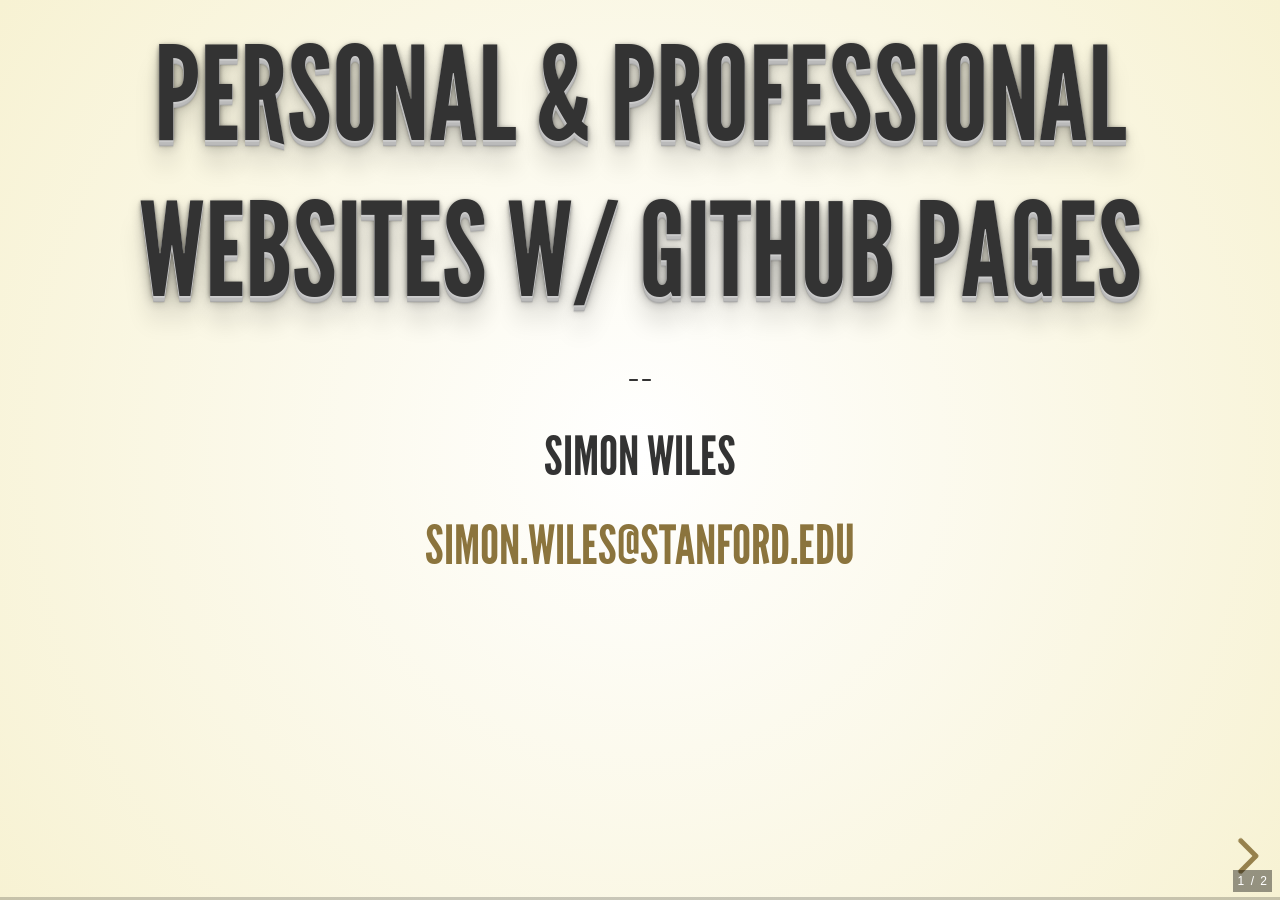
==== commit 757741c2: "Add slide numbers" ====
--- a/index.html
+++ b/index.html
@@ -1,41 +1,37 @@
 <!DOCTYPE html>
-<html>
-  <head>
-    <meta charset="utf-8" />
-    <meta
-      name="viewport"
-      content="width=device-width, initial-scale=1.0, maximum-scale=1.0, user-scalable=no"
-    />
+<html lang="en">
 
-    <title>CIDR :: Personal & Professional Websites w/GitHub Pages</title>
+<head>
+  <meta charset="utf-8" />
+  <meta name="viewport" content="width=device-width, initial-scale=1.0, maximum-scale=1.0, user-scalable=no" />
 
-    <link rel="stylesheet" href="dist/reset.css" />
-    <link rel="stylesheet" href="dist/reveal.css" />
-    <link rel="stylesheet" href="dist/theme/beige.css" />
-    <link rel="stylesheet" href="plugin/highlight/monokai.css" />
+  <title>CIDR :: Personal & Professional Websites w/GitHub Pages</title>
 
-    <style>
-      :root {
-        --r-main-font-size: 28px;
-      }
-    </style>
-  </head>
-  <body>
-    <div class="reveal">
-      <div class="slides">
-        <section data-markdown="slides.md" />
-      </div>
+  <link rel="stylesheet" href="dist/reset.css" />
+  <link rel="stylesheet" href="dist/reveal.css" />
+  <link rel="stylesheet" href="dist/theme/beige.css" />
+  <link rel="stylesheet" href="plugin/highlight/monokai.css" />
+  <link rel="stylesheet" href="local.css" />
+</head>
+
+<body>
+  <div class="reveal">
+    <div class="slides">
+      <section data-markdown="slides.md" />
     </div>
+  </div>
 
-    <script src="dist/reveal.js"></script>
-    <script src="plugin/notes/notes.js"></script>
-    <script src="plugin/markdown/markdown.js"></script>
-    <script src="plugin/highlight/highlight.js"></script>
-    <script>
-      Reveal.initialize({
-        hash: true,
-        plugins: [RevealMarkdown, RevealHighlight, RevealNotes],
-      });
-    </script>
-  </body>
+  <script src="dist/reveal.js"></script>
+  <script src="plugin/notes/notes.js"></script>
+  <script src="plugin/markdown/markdown.js"></script>
+  <script src="plugin/highlight/highlight.js"></script>
+  <script>
+    Reveal.initialize({
+      hash: true,
+      slideNumber: "c/t",
+      plugins: [RevealMarkdown, RevealHighlight, RevealNotes],
+    });
+  </script>
+</body>
+
 </html>
--- a/local.css
+++ b/local.css
@@ -0,0 +1,8 @@
+:root {
+  --r-main-font-size: 28px;
+}
+
+.reveal ul {
+  margin-bottom: 2em;
+  min-width: 80%;
+}
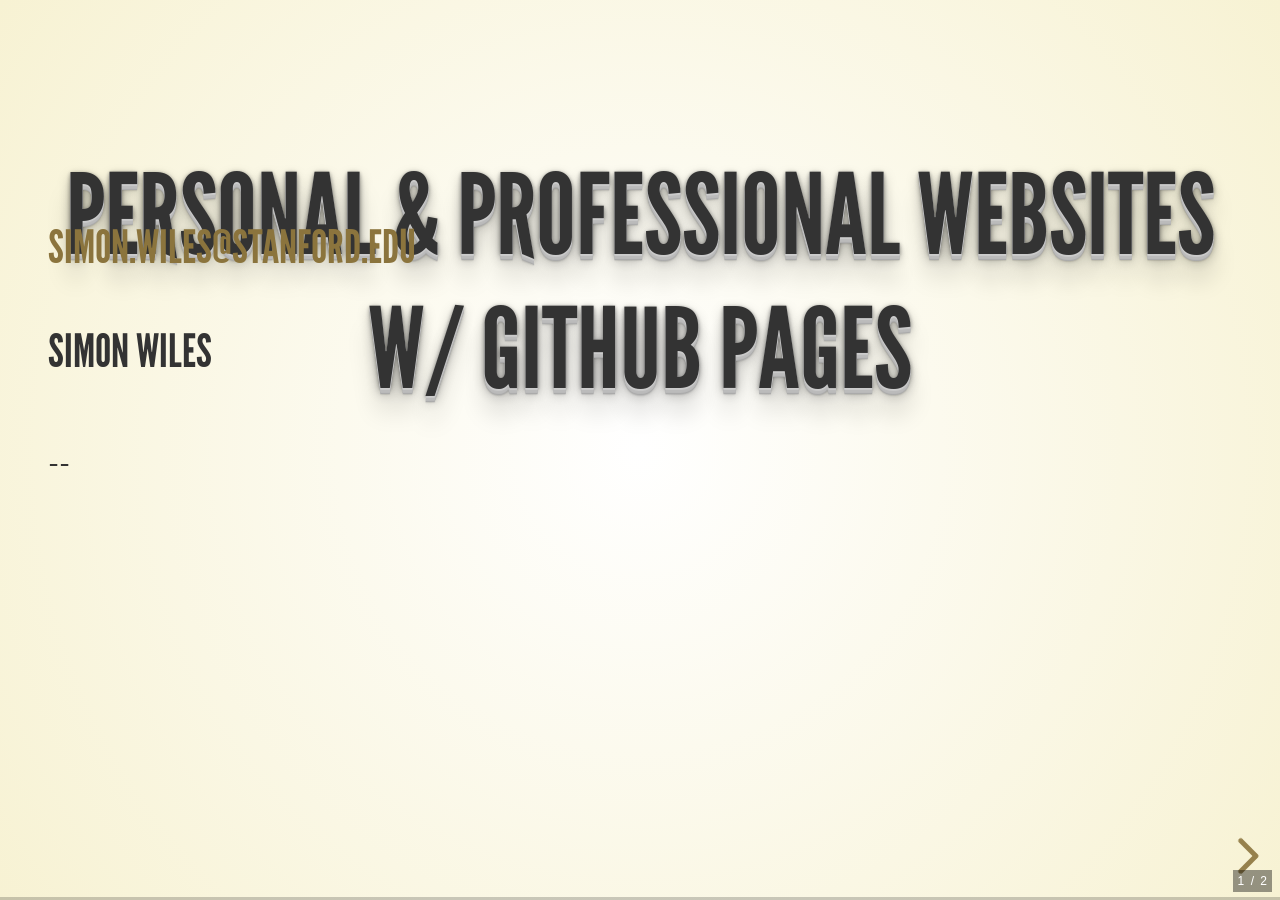
==== commit 6748afd7: "Reorganize reveal.js files" ====
--- a/index.html
+++ b/index.html
@@ -7,10 +7,10 @@
 
   <title>CIDR :: Personal & Professional Websites w/GitHub Pages</title>
 
-  <link rel="stylesheet" href="dist/reset.css" />
-  <link rel="stylesheet" href="dist/reveal.css" />
-  <link rel="stylesheet" href="dist/theme/beige.css" />
-  <link rel="stylesheet" href="plugin/highlight/monokai.css" />
+  <link rel="stylesheet" href="lib/reveal/reset.css" />
+  <link rel="stylesheet" href="lib/reveal/reveal.css" />
+  <link rel="stylesheet" href="lib/reveal/theme/beige.css" />
+  <link rel="stylesheet" href="lib/reveal/plugin/highlight/monokai.css" />
   <link rel="stylesheet" href="local.css" />
 </head>
 
@@ -21,10 +21,10 @@
     </div>
   </div>
 
-  <script src="dist/reveal.js"></script>
-  <script src="plugin/notes/notes.js"></script>
-  <script src="plugin/markdown/markdown.js"></script>
-  <script src="plugin/highlight/highlight.js"></script>
+  <script src="lib/reveal/reveal.js"></script>
+  <script src="lib/reveal/plugin/notes/notes.js"></script>
+  <script src="lib/reveal/plugin/markdown/markdown.js"></script>
+  <script src="lib/reveal/plugin/highlight/highlight.js"></script>
   <script>
     Reveal.initialize({
       hash: true,
--- a/lib/reveal/reveal.css
+++ b/lib/reveal/reveal.css
@@ -0,0 +1,8 @@
+/*!
+* reveal.js 4.1.3
+* https://revealjs.com
+* MIT licensed
+*
+* Copyright (C) 2020 Hakim El Hattab, https://hakim.se
+*/
+.reveal .r-stretch,.reveal .stretch{max-width:none;max-height:none}.reveal pre.r-stretch code,.reveal pre.stretch code{height:100%;max-height:100%;box-sizing:border-box}.reveal .r-fit-text{display:inline-block;white-space:nowrap}.reveal .r-stack{display:grid}.reveal .r-stack>*{grid-area:1/1;margin:auto}.reveal .r-hstack,.reveal .r-vstack{display:flex}.reveal .r-hstack img,.reveal .r-hstack video,.reveal .r-vstack img,.reveal .r-vstack video{min-width:0;min-height:0;-o-object-fit:contain;object-fit:contain}.reveal .r-vstack{flex-direction:column;align-items:center;justify-content:center}.reveal .r-hstack{flex-direction:row;align-items:center;justify-content:center}.reveal .items-stretch{align-items:stretch}.reveal .items-start{align-items:flex-start}.reveal .items-center{align-items:center}.reveal .items-end{align-items:flex-end}.reveal .justify-between{justify-content:space-between}.reveal .justify-around{justify-content:space-around}.reveal .justify-start{justify-content:flex-start}.reveal .justify-center{justify-content:center}.reveal .justify-end{justify-content:flex-end}html.reveal-full-page{width:100%;height:100%;height:100vh;height:calc(var(--vh,1vh) * 100);overflow:hidden}.reveal-viewport{height:100%;overflow:hidden;position:relative;line-height:1;margin:0;background-color:#fff;color:#000}.reveal .slides section .fragment{opacity:0;visibility:hidden;transition:all .2s ease;will-change:opacity}.reveal .slides section .fragment.visible{opacity:1;visibility:inherit}.reveal .slides section .fragment.disabled{transition:none}.reveal .slides section .fragment.grow{opacity:1;visibility:inherit}.reveal .slides section .fragment.grow.visible{transform:scale(1.3)}.reveal .slides section .fragment.shrink{opacity:1;visibility:inherit}.reveal .slides section .fragment.shrink.visible{transform:scale(.7)}.reveal .slides section .fragment.zoom-in{transform:scale(.1)}.reveal .slides section .fragment.zoom-in.visible{transform:none}.reveal .slides section .fragment.fade-out{opacity:1;visibility:inherit}.reveal .slides section .fragment.fade-out.visible{opacity:0;visibility:hidden}.reveal .slides section .fragment.semi-fade-out{opacity:1;visibility:inherit}.reveal .slides section .fragment.semi-fade-out.visible{opacity:.5;visibility:inherit}.reveal .slides section .fragment.strike{opacity:1;visibility:inherit}.reveal .slides section .fragment.strike.visible{text-decoration:line-through}.reveal .slides section .fragment.fade-up{transform:translate(0,40px)}.reveal .slides section .fragment.fade-up.visible{transform:translate(0,0)}.reveal .slides section .fragment.fade-down{transform:translate(0,-40px)}.reveal .slides section .fragment.fade-down.visible{transform:translate(0,0)}.reveal .slides section .fragment.fade-right{transform:translate(-40px,0)}.reveal .slides section .fragment.fade-right.visible{transform:translate(0,0)}.reveal .slides section .fragment.fade-left{transform:translate(40px,0)}.reveal .slides section .fragment.fade-left.visible{transform:translate(0,0)}.reveal .slides section .fragment.current-visible,.reveal .slides section .fragment.fade-in-then-out{opacity:0;visibility:hidden}.reveal .slides section .fragment.current-visible.current-fragment,.reveal .slides section .fragment.fade-in-then-out.current-fragment{opacity:1;visibility:inherit}.reveal .slides section .fragment.fade-in-then-semi-out{opacity:0;visibility:hidden}.reveal .slides section .fragment.fade-in-then-semi-out.visible{opacity:.5;visibility:inherit}.reveal .slides section .fragment.fade-in-then-semi-out.current-fragment{opacity:1;visibility:inherit}.reveal .slides section .fragment.highlight-blue,.reveal .slides section .fragment.highlight-current-blue,.reveal .slides section .fragment.highlight-current-green,.reveal .slides section .fragment.highlight-current-red,.reveal .slides section .fragment.highlight-green,.reveal .slides section .fragment.highlight-red{opacity:1;visibility:inherit}.reveal .slides section .fragment.highlight-red.visible{color:#ff2c2d}.reveal .slides section .fragment.highlight-green.visible{color:#17ff2e}.reveal .slides section .fragment.highlight-blue.visible{color:#1b91ff}.reveal .slides section .fragment.highlight-current-red.current-fragment{color:#ff2c2d}.reveal .slides section .fragment.highlight-current-green.current-fragment{color:#17ff2e}.reveal .slides section .fragment.highlight-current-blue.current-fragment{color:#1b91ff}.reveal:after{content:"";font-style:italic}.reveal iframe{z-index:1}.reveal a{position:relative}@keyframes bounce-right{0%,10%,25%,40%,50%{transform:translateX(0)}20%{transform:translateX(10px)}30%{transform:translateX(-5px)}}@keyframes bounce-left{0%,10%,25%,40%,50%{transform:translateX(0)}20%{transform:translateX(-10px)}30%{transform:translateX(5px)}}@keyframes bounce-down{0%,10%,25%,40%,50%{transform:translateY(0)}20%{transform:translateY(10px)}30%{transform:translateY(-5px)}}.reveal .controls{display:none;position:absolute;top:auto;bottom:12px;right:12px;left:auto;z-index:11;color:#000;pointer-events:none;font-size:10px}.reveal .controls button{position:absolute;padding:0;background-color:transparent;border:0;outline:0;cursor:pointer;color:currentColor;transform:scale(.9999);transition:color .2s ease,opacity .2s ease,transform .2s ease;z-index:2;pointer-events:auto;font-size:inherit;visibility:hidden;opacity:0;-webkit-appearance:none;-webkit-tap-highlight-color:transparent}.reveal .controls .controls-arrow:after,.reveal .controls .controls-arrow:before{content:"";position:absolute;top:0;left:0;width:2.6em;height:.5em;border-radius:.25em;background-color:currentColor;transition:all .15s ease,background-color .8s ease;transform-origin:.2em 50%;will-change:transform}.reveal .controls .controls-arrow{position:relative;width:3.6em;height:3.6em}.reveal .controls .controls-arrow:before{transform:translateX(.5em) translateY(1.55em) rotate(45deg)}.reveal .controls .controls-arrow:after{transform:translateX(.5em) translateY(1.55em) rotate(-45deg)}.reveal .controls .controls-arrow:hover:before{transform:translateX(.5em) translateY(1.55em) rotate(40deg)}.reveal .controls .controls-arrow:hover:after{transform:translateX(.5em) translateY(1.55em) rotate(-40deg)}.reveal .controls .controls-arrow:active:before{transform:translateX(.5em) translateY(1.55em) rotate(36deg)}.reveal .controls .controls-arrow:active:after{transform:translateX(.5em) translateY(1.55em) rotate(-36deg)}.reveal .controls .navigate-left{right:6.4em;bottom:3.2em;transform:translateX(-10px)}.reveal .controls .navigate-left.highlight{animation:bounce-left 2s 50 both ease-out}.reveal .controls .navigate-right{right:0;bottom:3.2em;transform:translateX(10px)}.reveal .controls .navigate-right .controls-arrow{transform:rotate(180deg)}.reveal .controls .navigate-right.highlight{animation:bounce-right 2s 50 both ease-out}.reveal .controls .navigate-up{right:3.2em;bottom:6.4em;transform:translateY(-10px)}.reveal .controls .navigate-up .controls-arrow{transform:rotate(90deg)}.reveal .controls .navigate-down{right:3.2em;bottom:-1.4em;padding-bottom:1.4em;transform:translateY(10px)}.reveal .controls .navigate-down .controls-arrow{transform:rotate(-90deg)}.reveal .controls .navigate-down.highlight{animation:bounce-down 2s 50 both ease-out}.reveal .controls[data-controls-back-arrows=faded] .navigate-up.enabled{opacity:.3}.reveal .controls[data-controls-back-arrows=faded] .navigate-up.enabled:hover{opacity:1}.reveal .controls[data-controls-back-arrows=hidden] .navigate-up.enabled{opacity:0;visibility:hidden}.reveal .controls .enabled{visibility:visible;opacity:.9;cursor:pointer;transform:none}.reveal .controls .enabled.fragmented{opacity:.5}.reveal .controls .enabled.fragmented:hover,.reveal .controls .enabled:hover{opacity:1}.reveal:not(.rtl) .controls[data-controls-back-arrows=faded] .navigate-left.enabled{opacity:.3}.reveal:not(.rtl) .controls[data-controls-back-arrows=faded] .navigate-left.enabled:hover{opacity:1}.reveal:not(.rtl) .controls[data-controls-back-arrows=hidden] .navigate-left.enabled{opacity:0;visibility:hidden}.reveal.rtl .controls[data-controls-back-arrows=faded] .navigate-right.enabled{opacity:.3}.reveal.rtl .controls[data-controls-back-arrows=faded] .navigate-right.enabled:hover{opacity:1}.reveal.rtl .controls[data-controls-back-arrows=hidden] .navigate-right.enabled{opacity:0;visibility:hidden}.reveal[data-navigation-mode=linear].has-horizontal-slides .navigate-down,.reveal[data-navigation-mode=linear].has-horizontal-slides .navigate-up{display:none}.reveal:not(.has-vertical-slides) .controls .navigate-left,.reveal[data-navigation-mode=linear].has-horizontal-slides .navigate-left{bottom:1.4em;right:5.5em}.reveal:not(.has-vertical-slides) .controls .navigate-right,.reveal[data-navigation-mode=linear].has-horizontal-slides .navigate-right{bottom:1.4em;right:.5em}.reveal:not(.has-horizontal-slides) .controls .navigate-up{right:1.4em;bottom:5em}.reveal:not(.has-horizontal-slides) .controls .navigate-down{right:1.4em;bottom:.5em}.reveal.has-dark-background .controls{color:#fff}.reveal.has-light-background .controls{color:#000}.reveal.no-hover .controls .controls-arrow:active:before,.reveal.no-hover .controls .controls-arrow:hover:before{transform:translateX(.5em) translateY(1.55em) rotate(45deg)}.reveal.no-hover .controls .controls-arrow:active:after,.reveal.no-hover .controls .controls-arrow:hover:after{transform:translateX(.5em) translateY(1.55em) rotate(-45deg)}@media screen and (min-width:500px){.reveal .controls[data-controls-layout=edges]{top:0;right:0;bottom:0;left:0}.reveal .controls[data-controls-layout=edges] .navigate-down,.reveal .controls[data-controls-layout=edges] .navigate-left,.reveal .controls[data-controls-layout=edges] .navigate-right,.reveal .controls[data-controls-layout=edges] .navigate-up{bottom:auto;right:auto}.reveal .controls[data-controls-layout=edges] .navigate-left{top:50%;left:.8em;margin-top:-1.8em}.reveal .controls[data-controls-layout=edges] .navigate-right{top:50%;right:.8em;margin-top:-1.8em}.reveal .controls[data-controls-layout=edges] .navigate-up{top:.8em;left:50%;margin-left:-1.8em}.reveal .controls[data-controls-layout=edges] .navigate-down{bottom:-.3em;left:50%;margin-left:-1.8em}}.reveal .progress{position:absolute;display:none;height:3px;width:100%;bottom:0;left:0;z-index:10;background-color:rgba(0,0,0,.2);color:#fff}.reveal .progress:after{content:"";display:block;position:absolute;height:10px;width:100%;top:-10px}.reveal .progress span{display:block;height:100%;width:100%;background-color:currentColor;transition:transform .8s cubic-bezier(.26,.86,.44,.985);transform-origin:0 0;transform:scaleX(0)}.reveal .slide-number{position:absolute;display:block;right:8px;bottom:8px;z-index:31;font-family:Helvetica,sans-serif;font-size:12px;line-height:1;color:#fff;background-color:rgba(0,0,0,.4);padding:5px}.reveal .slide-number a{color:currentColor}.reveal .slide-number-delimiter{margin:0 3px}.reveal{position:relative;width:100%;height:100%;overflow:hidden;touch-action:pinch-zoom}.reveal.embedded{touch-action:pan-y}.reveal .slides{position:absolute;width:100%;height:100%;top:0;right:0;bottom:0;left:0;margin:auto;pointer-events:none;overflow:visible;z-index:1;text-align:center;perspective:600px;perspective-origin:50% 40%}.reveal .slides>section{perspective:600px}.reveal .slides>section,.reveal .slides>section>section{display:none;position:absolute;width:100%;pointer-events:auto;z-index:10;transform-style:flat;transition:transform-origin .8s cubic-bezier(.26,.86,.44,.985),transform .8s cubic-bezier(.26,.86,.44,.985),visibility .8s cubic-bezier(.26,.86,.44,.985),opacity .8s cubic-bezier(.26,.86,.44,.985)}.reveal[data-transition-speed=fast] .slides section{transition-duration:.4s}.reveal[data-transition-speed=slow] .slides section{transition-duration:1.2s}.reveal .slides section[data-transition-speed=fast]{transition-duration:.4s}.reveal .slides section[data-transition-speed=slow]{transition-duration:1.2s}.reveal .slides>section.stack{padding-top:0;padding-bottom:0;pointer-events:none;height:100%}.reveal .slides>section.present,.reveal .slides>section>section.present{display:block;z-index:11;opacity:1}.reveal .slides>section:empty,.reveal .slides>section>section:empty,.reveal .slides>section>section[data-background-interactive],.reveal .slides>section[data-background-interactive]{pointer-events:none}.reveal.center,.reveal.center .slides,.reveal.center .slides section{min-height:0!important}.reveal .slides>section:not(.present),.reveal .slides>section>section:not(.present){pointer-events:none}.reveal.overview .slides>section,.reveal.overview .slides>section>section{pointer-events:auto}.reveal .slides>section.future,.reveal .slides>section.past,.reveal .slides>section>section.future,.reveal .slides>section>section.past{opacity:0}.reveal.slide section{-webkit-backface-visibility:hidden;backface-visibility:hidden}.reveal .slides>section[data-transition=slide].past,.reveal .slides>section[data-transition~=slide-out].past,.reveal.slide .slides>section:not([data-transition]).past{transform:translate(-150%,0)}.reveal .slides>section[data-transition=slide].future,.reveal .slides>section[data-transition~=slide-in].future,.reveal.slide .slides>section:not([data-transition]).future{transform:translate(150%,0)}.reveal .slides>section>section[data-transition=slide].past,.reveal .slides>section>section[data-transition~=slide-out].past,.reveal.slide .slides>section>section:not([data-transition]).past{transform:translate(0,-150%)}.reveal .slides>section>section[data-transition=slide].future,.reveal .slides>section>section[data-transition~=slide-in].future,.reveal.slide .slides>section>section:not([data-transition]).future{transform:translate(0,150%)}.reveal.linear section{-webkit-backface-visibility:hidden;backface-visibility:hidden}.reveal .slides>section[data-transition=linear].past,.reveal .slides>section[data-transition~=linear-out].past,.reveal.linear .slides>section:not([data-transition]).past{transform:translate(-150%,0)}.reveal .slides>section[data-transition=linear].future,.reveal .slides>section[data-transition~=linear-in].future,.reveal.linear .slides>section:not([data-transition]).future{transform:translate(150%,0)}.reveal .slides>section>section[data-transition=linear].past,.reveal .slides>section>section[data-transition~=linear-out].past,.reveal.linear .slides>section>section:not([data-transition]).past{transform:translate(0,-150%)}.reveal .slides>section>section[data-transition=linear].future,.reveal .slides>section>section[data-transition~=linear-in].future,.reveal.linear .slides>section>section:not([data-transition]).future{transform:translate(0,150%)}.reveal .slides section[data-transition=default].stack,.reveal.default .slides section.stack{transform-style:preserve-3d}.reveal .slides>section[data-transition=default].past,.reveal .slides>section[data-transition~=default-out].past,.reveal.default .slides>section:not([data-transition]).past{transform:translate3d(-100%,0,0) rotateY(-90deg) translate3d(-100%,0,0)}.reveal .slides>section[data-transition=default].future,.reveal .slides>section[data-transition~=default-in].future,.reveal.default .slides>section:not([data-transition]).future{transform:translate3d(100%,0,0) rotateY(90deg) translate3d(100%,0,0)}.reveal .slides>section>section[data-transition=default].past,.reveal .slides>section>section[data-transition~=default-out].past,.reveal.default .slides>section>section:not([data-transition]).past{transform:translate3d(0,-300px,0) rotateX(70deg) translate3d(0,-300px,0)}.reveal .slides>section>section[data-transition=default].future,.reveal .slides>section>section[data-transition~=default-in].future,.reveal.default .slides>section>section:not([data-transition]).future{transform:translate3d(0,300px,0) rotateX(-70deg) translate3d(0,300px,0)}.reveal .slides section[data-transition=convex].stack,.reveal.convex .slides section.stack{transform-style:preserve-3d}.reveal .slides>section[data-transition=convex].past,.reveal .slides>section[data-transition~=convex-out].past,.reveal.convex .slides>section:not([data-transition]).past{transform:translate3d(-100%,0,0) rotateY(-90deg) translate3d(-100%,0,0)}.reveal .slides>section[data-transition=convex].future,.reveal .slides>section[data-transition~=convex-in].future,.reveal.convex .slides>section:not([data-transition]).future{transform:translate3d(100%,0,0) rotateY(90deg) translate3d(100%,0,0)}.reveal .slides>section>section[data-transition=convex].past,.reveal .slides>section>section[data-transition~=convex-out].past,.reveal.convex .slides>section>section:not([data-transition]).past{transform:translate3d(0,-300px,0) rotateX(70deg) translate3d(0,-300px,0)}.reveal .slides>section>section[data-transition=convex].future,.reveal .slides>section>section[data-transition~=convex-in].future,.reveal.convex .slides>section>section:not([data-transition]).future{transform:translate3d(0,300px,0) rotateX(-70deg) translate3d(0,300px,0)}.reveal .slides section[data-transition=concave].stack,.reveal.concave .slides section.stack{transform-style:preserve-3d}.reveal .slides>section[data-transition=concave].past,.reveal .slides>section[data-transition~=concave-out].past,.reveal.concave .slides>section:not([data-transition]).past{transform:translate3d(-100%,0,0) rotateY(90deg) translate3d(-100%,0,0)}.reveal .slides>section[data-transition=concave].future,.reveal .slides>section[data-transition~=concave-in].future,.reveal.concave .slides>section:not([data-transition]).future{transform:translate3d(100%,0,0) rotateY(-90deg) translate3d(100%,0,0)}.reveal .slides>section>section[data-transition=concave].past,.reveal .slides>section>section[data-transition~=concave-out].past,.reveal.concave .slides>section>section:not([data-transition]).past{transform:translate3d(0,-80%,0) rotateX(-70deg) translate3d(0,-80%,0)}.reveal .slides>section>section[data-transition=concave].future,.reveal .slides>section>section[data-transition~=concave-in].future,.reveal.concave .slides>section>section:not([data-transition]).future{transform:translate3d(0,80%,0) rotateX(70deg) translate3d(0,80%,0)}.reveal .slides section[data-transition=zoom],.reveal.zoom .slides section:not([data-transition]){transition-timing-function:ease}.reveal .slides>section[data-transition=zoom].past,.reveal .slides>section[data-transition~=zoom-out].past,.reveal.zoom .slides>section:not([data-transition]).past{visibility:hidden;transform:scale(16)}.reveal .slides>section[data-transition=zoom].future,.reveal .slides>section[data-transition~=zoom-in].future,.reveal.zoom .slides>section:not([data-transition]).future{visibility:hidden;transform:scale(.2)}.reveal .slides>section>section[data-transition=zoom].past,.reveal .slides>section>section[data-transition~=zoom-out].past,.reveal.zoom .slides>section>section:not([data-transition]).past{transform:scale(16)}.reveal .slides>section>section[data-transition=zoom].future,.reveal .slides>section>section[data-transition~=zoom-in].future,.reveal.zoom .slides>section>section:not([data-transition]).future{transform:scale(.2)}.reveal.cube .slides{perspective:1300px}.reveal.cube .slides section{padding:30px;min-height:700px;-webkit-backface-visibility:hidden;backface-visibility:hidden;box-sizing:border-box;transform-style:preserve-3d}.reveal.center.cube .slides section{min-height:0}.reveal.cube .slides section:not(.stack):before{content:"";position:absolute;display:block;width:100%;height:100%;left:0;top:0;background:rgba(0,0,0,.1);border-radius:4px;transform:translateZ(-20px)}.reveal.cube .slides section:not(.stack):after{content:"";position:absolute;display:block;width:90%;height:30px;left:5%;bottom:0;background:0 0;z-index:1;border-radius:4px;box-shadow:0 95px 25px rgba(0,0,0,.2);transform:translateZ(-90px) rotateX(65deg)}.reveal.cube .slides>section.stack{padding:0;background:0 0}.reveal.cube .slides>section.past{transform-origin:100% 0;transform:translate3d(-100%,0,0) rotateY(-90deg)}.reveal.cube .slides>section.future{transform-origin:0 0;transform:translate3d(100%,0,0) rotateY(90deg)}.reveal.cube .slides>section>section.past{transform-origin:0 100%;transform:translate3d(0,-100%,0) rotateX(90deg)}.reveal.cube .slides>section>section.future{transform-origin:0 0;transform:translate3d(0,100%,0) rotateX(-90deg)}.reveal.page .slides{perspective-origin:0 50%;perspective:3000px}.reveal.page .slides section{padding:30px;min-height:700px;box-sizing:border-box;transform-style:preserve-3d}.reveal.page .slides section.past{z-index:12}.reveal.page .slides section:not(.stack):before{content:"";position:absolute;display:block;width:100%;height:100%;left:0;top:0;background:rgba(0,0,0,.1);transform:translateZ(-20px)}.reveal.page .slides section:not(.stack):after{content:"";position:absolute;display:block;width:90%;height:30px;left:5%;bottom:0;background:0 0;z-index:1;border-radius:4px;box-shadow:0 95px 25px rgba(0,0,0,.2);-webkit-transform:translateZ(-90px) rotateX(65deg)}.reveal.page .slides>section.stack{padding:0;background:0 0}.reveal.page .slides>section.past{transform-origin:0 0;transform:translate3d(-40%,0,0) rotateY(-80deg)}.reveal.page .slides>section.future{transform-origin:100% 0;transform:translate3d(0,0,0)}.reveal.page .slides>section>section.past{transform-origin:0 0;transform:translate3d(0,-40%,0) rotateX(80deg)}.reveal.page .slides>section>section.future{transform-origin:0 100%;transform:translate3d(0,0,0)}.reveal .slides section[data-transition=fade],.reveal.fade .slides section:not([data-transition]),.reveal.fade .slides>section>section:not([data-transition]){transform:none;transition:opacity .5s}.reveal.fade.overview .slides section,.reveal.fade.overview .slides>section>section{transition:none}.reveal .slides section[data-transition=none],.reveal.none .slides section:not([data-transition]){transform:none;transition:none}.reveal .pause-overlay{position:absolute;top:0;left:0;width:100%;height:100%;background:#000;visibility:hidden;opacity:0;z-index:100;transition:all 1s ease}.reveal .pause-overlay .resume-button{position:absolute;bottom:20px;right:20px;color:#ccc;border-radius:2px;padding:6px 14px;border:2px solid #ccc;font-size:16px;background:0 0;cursor:pointer}.reveal .pause-overlay .resume-button:hover{color:#fff;border-color:#fff}.reveal.paused .pause-overlay{visibility:visible;opacity:1}.reveal .no-transition,.reveal .no-transition *,.reveal .slides.disable-slide-transitions section{transition:none!important}.reveal .slides.disable-slide-transitions section{transform:none!important}.reveal .backgrounds{position:absolute;width:100%;height:100%;top:0;left:0;perspective:600px}.reveal .slide-background{display:none;position:absolute;width:100%;height:100%;opacity:0;visibility:hidden;overflow:hidden;background-color:rgba(0,0,0,0);transition:all .8s cubic-bezier(.26,.86,.44,.985)}.reveal .slide-background-content{position:absolute;width:100%;height:100%;background-position:50% 50%;background-repeat:no-repeat;background-size:cover}.reveal .slide-background.stack{display:block}.reveal .slide-background.present{opacity:1;visibility:visible;z-index:2}.print-pdf .reveal .slide-background{opacity:1!important;visibility:visible!important}.reveal .slide-background video{position:absolute;width:100%;height:100%;max-width:none;max-height:none;top:0;left:0;-o-object-fit:cover;object-fit:cover}.reveal .slide-background[data-background-size=contain] video{-o-object-fit:contain;object-fit:contain}.reveal>.backgrounds .slide-background[data-background-transition=none],.reveal[data-background-transition=none]>.backgrounds .slide-background:not([data-background-transition]){transition:none}.reveal>.backgrounds .slide-background[data-background-transition=slide],.reveal[data-background-transition=slide]>.backgrounds .slide-background:not([data-background-transition]){opacity:1;-webkit-backface-visibility:hidden;backface-visibility:hidden}.reveal>.backgrounds .slide-background.past[data-background-transition=slide],.reveal[data-background-transition=slide]>.backgrounds .slide-background.past:not([data-background-transition]){transform:translate(-100%,0)}.reveal>.backgrounds .slide-background.future[data-background-transition=slide],.reveal[data-background-transition=slide]>.backgrounds .slide-background.future:not([data-background-transition]){transform:translate(100%,0)}.reveal>.backgrounds .slide-background>.slide-background.past[data-background-transition=slide],.reveal[data-background-transition=slide]>.backgrounds .slide-background>.slide-background.past:not([data-background-transition]){transform:translate(0,-100%)}.reveal>.backgrounds .slide-background>.slide-background.future[data-background-transition=slide],.reveal[data-background-transition=slide]>.backgrounds .slide-background>.slide-background.future:not([data-background-transition]){transform:translate(0,100%)}.reveal>.backgrounds .slide-background.past[data-background-transition=convex],.reveal[data-background-transition=convex]>.backgrounds .slide-background.past:not([data-background-transition]){opacity:0;transform:translate3d(-100%,0,0) rotateY(-90deg) translate3d(-100%,0,0)}.reveal>.backgrounds .slide-background.future[data-background-transition=convex],.reveal[data-background-transition=convex]>.backgrounds .slide-background.future:not([data-background-transition]){opacity:0;transform:translate3d(100%,0,0) rotateY(90deg) translate3d(100%,0,0)}.reveal>.backgrounds .slide-background>.slide-background.past[data-background-transition=convex],.reveal[data-background-transition=convex]>.backgrounds .slide-background>.slide-background.past:not([data-background-transition]){opacity:0;transform:translate3d(0,-100%,0) rotateX(90deg) translate3d(0,-100%,0)}.reveal>.backgrounds .slide-background>.slide-background.future[data-background-transition=convex],.reveal[data-background-transition=convex]>.backgrounds .slide-background>.slide-background.future:not([data-background-transition]){opacity:0;transform:translate3d(0,100%,0) rotateX(-90deg) translate3d(0,100%,0)}.reveal>.backgrounds .slide-background.past[data-background-transition=concave],.reveal[data-background-transition=concave]>.backgrounds .slide-background.past:not([data-background-transition]){opacity:0;transform:translate3d(-100%,0,0) rotateY(90deg) translate3d(-100%,0,0)}.reveal>.backgrounds .slide-background.future[data-background-transition=concave],.reveal[data-background-transition=concave]>.backgrounds .slide-background.future:not([data-background-transition]){opacity:0;transform:translate3d(100%,0,0) rotateY(-90deg) translate3d(100%,0,0)}.reveal>.backgrounds .slide-background>.slide-background.past[data-background-transition=concave],.reveal[data-background-transition=concave]>.backgrounds .slide-background>.slide-background.past:not([data-background-transition]){opacity:0;transform:translate3d(0,-100%,0) rotateX(-90deg) translate3d(0,-100%,0)}.reveal>.backgrounds .slide-background>.slide-background.future[data-background-transition=concave],.reveal[data-background-transition=concave]>.backgrounds .slide-background>.slide-background.future:not([data-background-transition]){opacity:0;transform:translate3d(0,100%,0) rotateX(90deg) translate3d(0,100%,0)}.reveal>.backgrounds .slide-background[data-background-transition=zoom],.reveal[data-background-transition=zoom]>.backgrounds .slide-background:not([data-background-transition]){transition-timing-function:ease}.reveal>.backgrounds .slide-background.past[data-background-transition=zoom],.reveal[data-background-transition=zoom]>.backgrounds .slide-background.past:not([data-background-transition]){opacity:0;visibility:hidden;transform:scale(16)}.reveal>.backgrounds .slide-background.future[data-background-transition=zoom],.reveal[data-background-transition=zoom]>.backgrounds .slide-background.future:not([data-background-transition]){opacity:0;visibility:hidden;transform:scale(.2)}.reveal>.backgrounds .slide-background>.slide-background.past[data-background-transition=zoom],.reveal[data-background-transition=zoom]>.backgrounds .slide-background>.slide-background.past:not([data-background-transition]){opacity:0;visibility:hidden;transform:scale(16)}.reveal>.backgrounds .slide-background>.slide-background.future[data-background-transition=zoom],.reveal[data-background-transition=zoom]>.backgrounds .slide-background>.slide-background.future:not([data-background-transition]){opacity:0;visibility:hidden;transform:scale(.2)}.reveal[data-transition-speed=fast]>.backgrounds .slide-background{transition-duration:.4s}.reveal[data-transition-speed=slow]>.backgrounds .slide-background{transition-duration:1.2s}.reveal [data-auto-animate-target^=unmatched]{will-change:opacity}.reveal section[data-auto-animate]:not(.stack):not([data-auto-animate=running]) [data-auto-animate-target^=unmatched]{opacity:0}.reveal.overview{perspective-origin:50% 50%;perspective:700px}.reveal.overview .slides{-moz-transform-style:preserve-3d}.reveal.overview .slides section{height:100%;top:0!important;opacity:1!important;overflow:hidden;visibility:visible!important;cursor:pointer;box-sizing:border-box}.reveal.overview .slides section.present,.reveal.overview .slides section:hover{outline:10px solid rgba(150,150,150,.4);outline-offset:10px}.reveal.overview .slides section .fragment{opacity:1;transition:none}.reveal.overview .slides section:after,.reveal.overview .slides section:before{display:none!important}.reveal.overview .slides>section.stack{padding:0;top:0!important;background:0 0;outline:0;overflow:visible}.reveal.overview .backgrounds{perspective:inherit;-moz-transform-style:preserve-3d}.reveal.overview .backgrounds .slide-background{opacity:1;visibility:visible;outline:10px solid rgba(150,150,150,.1);outline-offset:10px}.reveal.overview .backgrounds .slide-background.stack{overflow:visible}.reveal.overview .slides section,.reveal.overview-deactivating .slides section{transition:none}.reveal.overview .backgrounds .slide-background,.reveal.overview-deactivating .backgrounds .slide-background{transition:none}.reveal.rtl .slides,.reveal.rtl .slides h1,.reveal.rtl .slides h2,.reveal.rtl .slides h3,.reveal.rtl .slides h4,.reveal.rtl .slides h5,.reveal.rtl .slides h6{direction:rtl;font-family:sans-serif}.reveal.rtl code,.reveal.rtl pre{direction:ltr}.reveal.rtl ol,.reveal.rtl ul{text-align:right}.reveal.rtl .progress span{transform-origin:100% 0}.reveal.has-parallax-background .backgrounds{transition:all .8s ease}.reveal.has-parallax-background[data-transition-speed=fast] .backgrounds{transition-duration:.4s}.reveal.has-parallax-background[data-transition-speed=slow] .backgrounds{transition-duration:1.2s}.reveal>.overlay{position:absolute;top:0;left:0;width:100%;height:100%;z-index:1000;background:rgba(0,0,0,.9);transition:all .3s ease}.reveal>.overlay .spinner{position:absolute;display:block;top:50%;left:50%;width:32px;height:32px;margin:-16px 0 0 -16px;z-index:10;background-image:url([data-uri]%2F%2F%2F6%2Bvr8nJybW1tcDAwOjo6Nvb26ioqKOjo7Ozs%2FLy8vz8%2FAAAAAAAAAAAACH%2FC05FVFNDQVBFMi4wAwEAAAAh%2FhpDcmVhdGVkIHdpdGggYWpheGxvYWQuaW5mbwAh%[base64]%2FV%2FnmOM82XiHRLYKhKP1oZmADdEAAAh%2BQQJCgAAACwAAAAAIAAgAAAE6hDISWlZpOrNp1lGNRSdRpDUolIGw5RUYhhHukqFu8DsrEyqnWThGvAmhVlteBvojpTDDBUEIFwMFBRAmBkSgOrBFZogCASwBDEY%2FCZSg7GSE0gSCjQBMVG023xWBhklAnoEdhQEfyNqMIcKjhRsjEdnezB%2BA4k8gTwJhFuiW4dokXiloUepBAp5qaKpp6%2BHo7aWW54wl7obvEe0kRuoplCGepwSx2jJvqHEmGt6whJpGpfJCHmOoNHKaHx61WiSR92E4lbFoq%2BB6QDtuetcaBPnW6%2BO7wDHpIiK9SaVK5GgV543tzjgGcghAgAh%[base64]%2B%2BG%2Bw48edZPK%2BM6hLJpQg484enXIdQFSS1u6UhksENEQAAIfkECQoAAAAsAAAAACAAIAAABOcQyEmpGKLqzWcZRVUQnZYg1aBSh2GUVEIQ2aQOE%2BG%2BcD4ntpWkZQj1JIiZIogDFFyHI0UxQwFugMSOFIPJftfVAEoZLBbcLEFhlQiqGp1Vd140AUklUN3eCA51C1EWMzMCezCBBmkxVIVHBWd3HHl9JQOIJSdSnJ0TDKChCwUJjoWMPaGqDKannasMo6WnM562R5YluZRwur0wpgqZE7NKUm%2BFNRPIhjBJxKZteWuIBMN4zRMIVIhffcgojwCF117i4nlLnY5ztRLsnOk%2BaV%2BoJY7V7m76PdkS4trKcdg0Zc0tTcKkRAAAIfkECQoAAAAsAAAAACAAIAAABO4QyEkpKqjqzScpRaVkXZWQEximw1BSCUEIlDohrft6cpKCk5xid5MNJTaAIkekKGQkWyKHkvhKsR7ARmitkAYDYRIbUQRQjWBwJRzChi9CRlBcY1UN4g0%[base64]%[base64]%2BE71SRQeyqUToLA7VxF0JDyIQh%2FMVVPMt1ECZlfcjZJ9mIKoaTl1MRIl5o4CUKXOwmyrCInCKqcWtvadL2SYhyASyNDJ0uIiRMDjI0Fd30%2FiI2UA5GSS5UDj2l6NoqgOgN4gksEBgYFf0FDqKgHnyZ9OX8HrgYHdHpcHQULXAS2qKpENRg7eAMLC7kTBaixUYFkKAzWAAnLC7FLVxLWDBLKCwaKTULgEwbLA4hJtOkSBNqITT3xEgfLpBtzE%2FjiuL04RGEBgwWhShRgQExHBAAh%2BQQJCgAAACwAAAAAIAAgAAAE7xDISWlSqerNpyJKhWRdlSAVoVLCWk6JKlAqAavhO9UkUHsqlE6CwO1cRdCQ8iEIfzFVTzLdRAmZX3I2SfZiCqGk5dTESJeaOAlClzsJsqwiJwiqnFrb2nS9kmIcgEsjQydLiIlHehhpejaIjzh9eomSjZR%[base64]%2BE71SRQeyqUToLA7VxF0JDyIQh%[base64]%2BE71SRQeyqUToLA7VxF0JDyIQh%2FMVVPMt1ECZlfcjZJ9mIKoaTl1MRIl5o4CUKXOwmyrCInCKqcWtvadL2SYhyASyNDJ0uIiUd6GAULDJCRiXo1CpGXDJOUjY%2BYip9DhToJA4RBLwMLCwVDfRgbBAaqqoZ1XBMHswsHtxtFaH1iqaoGNgAIxRpbFAgfPQSqpbgGBqUD1wBXeCYp1AYZ19JJOYgH1KwA4UBvQwXUBxPqVD9L3sbp2BNk2xvvFPJd%2BMFCN6HAAIKgNggY0KtEBAAh%[base64]%2BvsYMDAzZQPC9VCNkDWUhGkuE5PxJNwiUK4UfLzOlD4WvzAHaoG9nxPi5d%2BjYUqfAhhykOFwJWiAAAIfkECQoAAAAsAAAAACAAIAAABPAQyElpUqnqzaciSoVkXVUMFaFSwlpOCcMYlErAavhOMnNLNo8KsZsMZItJEIDIFSkLGQoQTNhIsFehRww2CQLKF0tYGKYSg%2BygsZIuNqJksKgbfgIGepNo2cIUB3V1B3IvNiBYNQaDSTtfhhx0CwVPI0UJe0%2Bbm4g5VgcGoqOcnjmjqDSdnhgEoamcsZuXO1aWQy8KAwOAuTYYGwi7w5h%2BKr0SJ8MFihpNbx%2B4Erq7BYBuzsdiH1jCAzoSfl0rVirNbRXlBBlLX%2BBP0XJLAPGzTkAuAOqb0WT5AH7OcdCm5B8TgRwSRKIHQtaLCwg1RAAAOwAAAAAAAAAAAA%3D%3D);visibility:visible;opacity:.6;transition:all .3s ease}.reveal>.overlay header{position:absolute;left:0;top:0;width:100%;padding:5px;z-index:2;box-sizing:border-box}.reveal>.overlay header a{display:inline-block;width:40px;height:40px;line-height:36px;padding:0 10px;float:right;opacity:.6;box-sizing:border-box}.reveal>.overlay header a:hover{opacity:1}.reveal>.overlay header a .icon{display:inline-block;width:20px;height:20px;background-position:50% 50%;background-size:100%;background-repeat:no-repeat}.reveal>.overlay header a.close .icon{background-image:url([data-uri])}.reveal>.overlay header a.external .icon{background-image:url([data-uri])}.reveal>.overlay .viewport{position:absolute;display:flex;top:50px;right:0;bottom:0;left:0}.reveal>.overlay.overlay-preview .viewport iframe{width:100%;height:100%;max-width:100%;max-height:100%;border:0;opacity:0;visibility:hidden;transition:all .3s ease}.reveal>.overlay.overlay-preview.loaded .viewport iframe{opacity:1;visibility:visible}.reveal>.overlay.overlay-preview.loaded .viewport-inner{position:absolute;z-index:-1;left:0;top:45%;width:100%;text-align:center;letter-spacing:normal}.reveal>.overlay.overlay-preview .x-frame-error{opacity:0;transition:opacity .3s ease .3s}.reveal>.overlay.overlay-preview.loaded .x-frame-error{opacity:1}.reveal>.overlay.overlay-preview.loaded .spinner{opacity:0;visibility:hidden;transform:scale(.2)}.reveal>.overlay.overlay-help .viewport{overflow:auto;color:#fff}.reveal>.overlay.overlay-help .viewport .viewport-inner{width:600px;margin:auto;padding:20px 20px 80px 20px;text-align:center;letter-spacing:normal}.reveal>.overlay.overlay-help .viewport .viewport-inner .title{font-size:20px}.reveal>.overlay.overlay-help .viewport .viewport-inner table{border:1px solid #fff;border-collapse:collapse;font-size:16px}.reveal>.overlay.overlay-help .viewport .viewport-inner table td,.reveal>.overlay.overlay-help .viewport .viewport-inner table th{width:200px;padding:14px;border:1px solid #fff;vertical-align:middle}.reveal>.overlay.overlay-help .viewport .viewport-inner table th{padding-top:20px;padding-bottom:20px}.reveal .playback{position:absolute;left:15px;bottom:20px;z-index:30;cursor:pointer;transition:all .4s ease;-webkit-tap-highlight-color:transparent}.reveal.overview .playback{opacity:0;visibility:hidden}.reveal .hljs{min-height:100%}.reveal .hljs table{margin:initial}.reveal .hljs-ln-code,.reveal .hljs-ln-numbers{padding:0;border:0}.reveal .hljs-ln-numbers{opacity:.6;padding-right:.75em;text-align:right;vertical-align:top}.reveal .hljs.has-highlights tr:not(.highlight-line){opacity:.4}.reveal .hljs:not(:first-child).fragment{position:absolute;top:0;left:0;width:100%;box-sizing:border-box}.reveal pre[data-auto-animate-target]{overflow:hidden}.reveal pre[data-auto-animate-target] code{height:100%}.reveal .roll{display:inline-block;line-height:1.2;overflow:hidden;vertical-align:top;perspective:400px;perspective-origin:50% 50%}.reveal .roll:hover{background:0 0;text-shadow:none}.reveal .roll span{display:block;position:relative;padding:0 2px;pointer-events:none;transition:all .4s ease;transform-origin:50% 0;transform-style:preserve-3d;-webkit-backface-visibility:hidden;backface-visibility:hidden}.reveal .roll:hover span{background:rgba(0,0,0,.5);transform:translate3d(0,0,-45px) rotateX(90deg)}.reveal .roll span:after{content:attr(data-title);display:block;position:absolute;left:0;top:0;padding:0 2px;-webkit-backface-visibility:hidden;backface-visibility:hidden;transform-origin:50% 0;transform:translate3d(0,110%,0) rotateX(-90deg)}.reveal aside.notes{display:none}.reveal .speaker-notes{display:none;position:absolute;width:33.3333333333%;height:100%;top:0;left:100%;padding:14px 18px 14px 18px;z-index:1;font-size:18px;line-height:1.4;border:1px solid rgba(0,0,0,.05);color:#222;background-color:#f5f5f5;overflow:auto;box-sizing:border-box;text-align:left;font-family:Helvetica,sans-serif;-webkit-overflow-scrolling:touch}.reveal .speaker-notes .notes-placeholder{color:#ccc;font-style:italic}.reveal .speaker-notes:focus{outline:0}.reveal .speaker-notes:before{content:"Speaker notes";display:block;margin-bottom:10px;opacity:.5}.reveal.show-notes{max-width:75%;overflow:visible}.reveal.show-notes .speaker-notes{display:block}@media screen and (min-width:1600px){.reveal .speaker-notes{font-size:20px}}@media screen and (max-width:1024px){.reveal.show-notes{border-left:0;max-width:none;max-height:70%;max-height:70vh;overflow:visible}.reveal.show-notes .speaker-notes{top:100%;left:0;width:100%;height:42.8571428571%;height:30vh;border:0}}@media screen and (max-width:600px){.reveal.show-notes{max-height:60%;max-height:60vh}.reveal.show-notes .speaker-notes{top:100%;height:66.6666666667%;height:40vh}.reveal .speaker-notes{font-size:14px}}.zoomed .reveal *,.zoomed .reveal :after,.zoomed .reveal :before{-webkit-backface-visibility:visible!important;backface-visibility:visible!important}.zoomed .reveal .controls,.zoomed .reveal .progress{opacity:0}.zoomed .reveal .roll span{background:0 0}.zoomed .reveal .roll span:after{visibility:hidden}html.print-pdf *{-webkit-print-color-adjust:exact}html.print-pdf{width:100%;height:100%;overflow:visible}html.print-pdf body{margin:0 auto!important;border:0;padding:0;float:none!important;overflow:visible}html.print-pdf .nestedarrow,html.print-pdf .reveal .controls,html.print-pdf .reveal .playback,html.print-pdf .reveal .progress,html.print-pdf .reveal.overview,html.print-pdf .state-background{display:none!important}html.print-pdf .reveal pre code{overflow:hidden!important;font-family:Courier,"Courier New",monospace!important}html.print-pdf .reveal{width:auto!important;height:auto!important;overflow:hidden!important}html.print-pdf .reveal .slides{position:static;width:100%!important;height:auto!important;zoom:1!important;pointer-events:initial;left:auto;top:auto;margin:0!important;padding:0!important;overflow:visible;display:block;perspective:none;perspective-origin:50% 50%}html.print-pdf .reveal .slides .pdf-page{position:relative;overflow:hidden;z-index:1;page-break-after:always}html.print-pdf .reveal .slides section{visibility:visible!important;display:block!important;position:absolute!important;margin:0!important;padding:0!important;box-sizing:border-box!important;min-height:1px;opacity:1!important;transform-style:flat!important;transform:none!important}html.print-pdf .reveal section.stack{position:relative!important;margin:0!important;padding:0!important;page-break-after:avoid!important;height:auto!important;min-height:auto!important}html.print-pdf .reveal img{box-shadow:none}html.print-pdf .reveal .backgrounds{display:none}html.print-pdf .reveal .slide-background{display:block!important;position:absolute;top:0;left:0;width:100%;height:100%;z-index:auto!important}html.print-pdf .reveal.show-notes{max-width:none;max-height:none}html.print-pdf .reveal .speaker-notes-pdf{display:block;width:100%;height:auto;max-height:none;top:auto;right:auto;bottom:auto;left:auto;z-index:100}html.print-pdf .reveal .speaker-notes-pdf[data-layout=separate-page]{position:relative;color:inherit;background-color:transparent;padding:20px;page-break-after:always;border:0}html.print-pdf .reveal .slide-number-pdf{display:block;position:absolute;font-size:14px}html.print-pdf .aria-status{display:none}@media print{html:not(.print-pdf){background:#fff;width:auto;height:auto;overflow:visible}html:not(.print-pdf) body{background:#fff;font-size:20pt;width:auto;height:auto;border:0;margin:0 5%;padding:0;overflow:visible;float:none!important}html:not(.print-pdf) .controls,html:not(.print-pdf) .fork-reveal,html:not(.print-pdf) .nestedarrow,html:not(.print-pdf) .reveal .backgrounds,html:not(.print-pdf) .reveal .progress,html:not(.print-pdf) .reveal .slide-number,html:not(.print-pdf) .share-reveal,html:not(.print-pdf) .state-background{display:none!important}html:not(.print-pdf) body,html:not(.print-pdf) li,html:not(.print-pdf) p,html:not(.print-pdf) td{font-size:20pt!important;color:#000}html:not(.print-pdf) h1,html:not(.print-pdf) h2,html:not(.print-pdf) h3,html:not(.print-pdf) h4,html:not(.print-pdf) h5,html:not(.print-pdf) h6{color:#000!important;height:auto;line-height:normal;text-align:left;letter-spacing:normal}html:not(.print-pdf) h1{font-size:28pt!important}html:not(.print-pdf) h2{font-size:24pt!important}html:not(.print-pdf) h3{font-size:22pt!important}html:not(.print-pdf) h4{font-size:22pt!important;font-variant:small-caps}html:not(.print-pdf) h5{font-size:21pt!important}html:not(.print-pdf) h6{font-size:20pt!important;font-style:italic}html:not(.print-pdf) a:link,html:not(.print-pdf) a:visited{color:#000!important;font-weight:700;text-decoration:underline}html:not(.print-pdf) div,html:not(.print-pdf) ol,html:not(.print-pdf) p,html:not(.print-pdf) ul{visibility:visible;position:static;width:auto;height:auto;display:block;overflow:visible;margin:0;text-align:left!important}html:not(.print-pdf) .reveal pre,html:not(.print-pdf) .reveal table{margin-left:0;margin-right:0}html:not(.print-pdf) .reveal pre code{padding:20px}html:not(.print-pdf) .reveal blockquote{margin:20px 0}html:not(.print-pdf) .reveal .slides{position:static!important;width:auto!important;height:auto!important;left:0!important;top:0!important;margin-left:0!important;margin-top:0!important;padding:0!important;zoom:1!important;transform:none!important;overflow:visible!important;display:block!important;text-align:left!important;perspective:none;perspective-origin:50% 50%}html:not(.print-pdf) .reveal .slides section{visibility:visible!important;position:static!important;width:auto!important;height:auto!important;display:block!important;overflow:visible!important;left:0!important;top:0!important;margin-left:0!important;margin-top:0!important;padding:60px 20px!important;z-index:auto!important;opacity:1!important;page-break-after:always!important;transform-style:flat!important;transform:none!important;transition:none!important}html:not(.print-pdf) .reveal .slides section.stack{padding:0!important}html:not(.print-pdf) .reveal section:last-of-type{page-break-after:avoid!important}html:not(.print-pdf) .reveal section .fragment{opacity:1!important;visibility:visible!important;transform:none!important}html:not(.print-pdf) .reveal section img{display:block;margin:15px 0;background:#fff;border:1px solid #666;box-shadow:none}html:not(.print-pdf) .reveal section small{font-size:.8em}html:not(.print-pdf) .reveal .hljs{max-height:100%;white-space:pre-wrap;word-wrap:break-word;word-break:break-word;font-size:15pt}html:not(.print-pdf) .reveal .hljs .hljs-ln-numbers{white-space:nowrap}html:not(.print-pdf) .reveal .hljs td{font-size:inherit!important;color:inherit!important}}
--- a/lib/reveal/theme/beige.css
+++ b/lib/reveal/theme/beige.css
@@ -0,0 +1,364 @@
+/**
+ * Beige theme for reveal.js.
+ *
+ * Copyright (C) 2011-2012 Hakim El Hattab, http://hakim.se
+ */
+@import url(./fonts/league-gothic/league-gothic.css);
+@import url(https://fonts.googleapis.com/css?family=Lato:400,700,400italic,700italic);
+section.has-dark-background, section.has-dark-background h1, section.has-dark-background h2, section.has-dark-background h3, section.has-dark-background h4, section.has-dark-background h5, section.has-dark-background h6 {
+  color: #fff;
+}
+
+/*********************************************
+ * GLOBAL STYLES
+ *********************************************/
+:root {
+  --r-background-color: #f7f3de;
+  --r-main-font: Lato, sans-serif;
+  --r-main-font-size: 40px;
+  --r-main-color: #333;
+  --r-block-margin: 20px;
+  --r-heading-margin: 0 0 20px 0;
+  --r-heading-font: League Gothic, Impact, sans-serif;
+  --r-heading-color: #333;
+  --r-heading-line-height: 1.2;
+  --r-heading-letter-spacing: normal;
+  --r-heading-text-transform: uppercase;
+  --r-heading-text-shadow: none;
+  --r-heading-font-weight: normal;
+  --r-heading1-text-shadow: 0 1px 0 #ccc, 0 2px 0 #c9c9c9, 0 3px 0 #bbb, 0 4px 0 #b9b9b9, 0 5px 0 #aaa, 0 6px 1px rgba(0, 0, 0, 0.1), 0 0 5px rgba(0, 0, 0, 0.1), 0 1px 3px rgba(0, 0, 0, 0.3), 0 3px 5px rgba(0, 0, 0, 0.2), 0 5px 10px rgba(0, 0, 0, 0.25), 0 20px 20px rgba(0, 0, 0, 0.15);
+  --r-heading1-size: 3.77em;
+  --r-heading2-size: 2.11em;
+  --r-heading3-size: 1.55em;
+  --r-heading4-size: 1em;
+  --r-code-font: monospace;
+  --r-link-color: #8b743d;
+  --r-link-color-dark: #564826;
+  --r-link-color-hover: #c0a86e;
+  --r-selection-background-color: rgba(79, 64, 28, 0.99);
+  --r-selection-color: #fff;
+}
+
+.reveal-viewport {
+  background: #f7f2d3;
+  background: -moz-radial-gradient(center, circle cover, white 0%, #f7f2d3 100%);
+  background: -webkit-gradient(radial, center center, 0px, center center, 100%, color-stop(0%, white), color-stop(100%, #f7f2d3));
+  background: -webkit-radial-gradient(center, circle cover, white 0%, #f7f2d3 100%);
+  background: -o-radial-gradient(center, circle cover, white 0%, #f7f2d3 100%);
+  background: -ms-radial-gradient(center, circle cover, white 0%, #f7f2d3 100%);
+  background: radial-gradient(center, circle cover, white 0%, #f7f2d3 100%);
+  background-color: var(--r-background-color);
+}
+
+.reveal {
+  font-family: var(--r-main-font);
+  font-size: var(--r-main-font-size);
+  font-weight: normal;
+  color: var(--r-main-color);
+}
+
+.reveal ::selection {
+  color: var(--r-selection-color);
+  background: var(--r-selection-background-color);
+  text-shadow: none;
+}
+
+.reveal ::-moz-selection {
+  color: var(--r-selection-color);
+  background: var(--r-selection-background-color);
+  text-shadow: none;
+}
+
+.reveal .slides section,
+.reveal .slides section > section {
+  line-height: 1.3;
+  font-weight: inherit;
+}
+
+/*********************************************
+ * HEADERS
+ *********************************************/
+.reveal h1,
+.reveal h2,
+.reveal h3,
+.reveal h4,
+.reveal h5,
+.reveal h6 {
+  margin: var(--r-heading-margin);
+  color: var(--r-heading-color);
+  font-family: var(--r-heading-font);
+  font-weight: var(--r-heading-font-weight);
+  line-height: var(--r-heading-line-height);
+  letter-spacing: var(--r-heading-letter-spacing);
+  text-transform: var(--r-heading-text-transform);
+  text-shadow: var(--r-heading-text-shadow);
+  word-wrap: break-word;
+}
+
+.reveal h1 {
+  font-size: var(--r-heading1-size);
+}
+
+.reveal h2 {
+  font-size: var(--r-heading2-size);
+}
+
+.reveal h3 {
+  font-size: var(--r-heading3-size);
+}
+
+.reveal h4 {
+  font-size: var(--r-heading4-size);
+}
+
+.reveal h1 {
+  text-shadow: var(--r-heading1-text-shadow);
+}
+
+/*********************************************
+ * OTHER
+ *********************************************/
+.reveal p {
+  margin: var(--r-block-margin) 0;
+  line-height: 1.3;
+}
+
+/* Remove trailing margins after titles */
+.reveal h1:last-child,
+.reveal h2:last-child,
+.reveal h3:last-child,
+.reveal h4:last-child,
+.reveal h5:last-child,
+.reveal h6:last-child {
+  margin-bottom: 0;
+}
+
+/* Ensure certain elements are never larger than the slide itself */
+.reveal img,
+.reveal video,
+.reveal iframe {
+  max-width: 95%;
+  max-height: 95%;
+}
+
+.reveal strong,
+.reveal b {
+  font-weight: bold;
+}
+
+.reveal em {
+  font-style: italic;
+}
+
+.reveal ol,
+.reveal dl,
+.reveal ul {
+  display: inline-block;
+  text-align: left;
+  margin: 0 0 0 1em;
+}
+
+.reveal ol {
+  list-style-type: decimal;
+}
+
+.reveal ul {
+  list-style-type: disc;
+}
+
+.reveal ul ul {
+  list-style-type: square;
+}
+
+.reveal ul ul ul {
+  list-style-type: circle;
+}
+
+.reveal ul ul,
+.reveal ul ol,
+.reveal ol ol,
+.reveal ol ul {
+  display: block;
+  margin-left: 40px;
+}
+
+.reveal dt {
+  font-weight: bold;
+}
+
+.reveal dd {
+  margin-left: 40px;
+}
+
+.reveal blockquote {
+  display: block;
+  position: relative;
+  width: 70%;
+  margin: var(--r-block-margin) auto;
+  padding: 5px;
+  font-style: italic;
+  background: rgba(255, 255, 255, 0.05);
+  box-shadow: 0px 0px 2px rgba(0, 0, 0, 0.2);
+}
+
+.reveal blockquote p:first-child,
+.reveal blockquote p:last-child {
+  display: inline-block;
+}
+
+.reveal q {
+  font-style: italic;
+}
+
+.reveal pre {
+  display: block;
+  position: relative;
+  width: 90%;
+  margin: var(--r-block-margin) auto;
+  text-align: left;
+  font-size: 0.55em;
+  font-family: var(--r-code-font);
+  line-height: 1.2em;
+  word-wrap: break-word;
+  box-shadow: 0px 5px 15px rgba(0, 0, 0, 0.15);
+}
+
+.reveal code {
+  font-family: var(--r-code-font);
+  text-transform: none;
+  tab-size: 2;
+}
+
+.reveal pre code {
+  display: block;
+  padding: 5px;
+  overflow: auto;
+  max-height: 400px;
+  word-wrap: normal;
+}
+
+.reveal .code-wrapper {
+  white-space: normal;
+}
+
+.reveal .code-wrapper code {
+  white-space: pre;
+}
+
+.reveal table {
+  margin: auto;
+  border-collapse: collapse;
+  border-spacing: 0;
+}
+
+.reveal table th {
+  font-weight: bold;
+}
+
+.reveal table th,
+.reveal table td {
+  text-align: left;
+  padding: 0.2em 0.5em 0.2em 0.5em;
+  border-bottom: 1px solid;
+}
+
+.reveal table th[align=center],
+.reveal table td[align=center] {
+  text-align: center;
+}
+
+.reveal table th[align=right],
+.reveal table td[align=right] {
+  text-align: right;
+}
+
+.reveal table tbody tr:last-child th,
+.reveal table tbody tr:last-child td {
+  border-bottom: none;
+}
+
+.reveal sup {
+  vertical-align: super;
+  font-size: smaller;
+}
+
+.reveal sub {
+  vertical-align: sub;
+  font-size: smaller;
+}
+
+.reveal small {
+  display: inline-block;
+  font-size: 0.6em;
+  line-height: 1.2em;
+  vertical-align: top;
+}
+
+.reveal small * {
+  vertical-align: top;
+}
+
+.reveal img {
+  margin: var(--r-block-margin) 0;
+}
+
+/*********************************************
+ * LINKS
+ *********************************************/
+.reveal a {
+  color: var(--r-link-color);
+  text-decoration: none;
+  transition: color 0.15s ease;
+}
+
+.reveal a:hover {
+  color: var(--r-link-color-hover);
+  text-shadow: none;
+  border: none;
+}
+
+.reveal .roll span:after {
+  color: #fff;
+  background: var(--r-link-color-dark);
+}
+
+/*********************************************
+ * Frame helper
+ *********************************************/
+.reveal .r-frame {
+  border: 4px solid var(--r-main-color);
+  box-shadow: 0 0 10px rgba(0, 0, 0, 0.15);
+}
+
+.reveal a .r-frame {
+  transition: all 0.15s linear;
+}
+
+.reveal a:hover .r-frame {
+  border-color: var(--r-link-color);
+  box-shadow: 0 0 20px rgba(0, 0, 0, 0.55);
+}
+
+/*********************************************
+ * NAVIGATION CONTROLS
+ *********************************************/
+.reveal .controls {
+  color: var(--r-link-color);
+}
+
+/*********************************************
+ * PROGRESS BAR
+ *********************************************/
+.reveal .progress {
+  background: rgba(0, 0, 0, 0.2);
+  color: var(--r-link-color);
+}
+
+/*********************************************
+ * PRINT BACKGROUND
+ *********************************************/
+@media print {
+  .backgrounds {
+    background-color: var(--r-background-color);
+  }
+}
--- a/lib/reveal/plugin/highlight/monokai.css
+++ b/lib/reveal/plugin/highlight/monokai.css
@@ -0,0 +1,71 @@
+/*
+Monokai style - ported by Luigi Maselli - http://grigio.org
+*/
+
+.hljs {
+  display: block;
+  overflow-x: auto;
+  padding: 0.5em;
+  background: #272822;
+  color: #ddd;
+}
+
+.hljs-tag,
+.hljs-keyword,
+.hljs-selector-tag,
+.hljs-literal,
+.hljs-strong,
+.hljs-name {
+  color: #f92672;
+}
+
+.hljs-code {
+  color: #66d9ef;
+}
+
+.hljs-class .hljs-title {
+  color: white;
+}
+
+.hljs-attribute,
+.hljs-symbol,
+.hljs-regexp,
+.hljs-link {
+  color: #bf79db;
+}
+
+.hljs-string,
+.hljs-bullet,
+.hljs-subst,
+.hljs-title,
+.hljs-section,
+.hljs-emphasis,
+.hljs-type,
+.hljs-built_in,
+.hljs-builtin-name,
+.hljs-selector-attr,
+.hljs-selector-pseudo,
+.hljs-addition,
+.hljs-variable,
+.hljs-template-tag,
+.hljs-template-variable {
+  color: #a6e22e;
+}
+
+.hljs-comment,
+.hljs-quote,
+.hljs-deletion,
+.hljs-meta {
+  color: #75715e;
+}
+
+.hljs-keyword,
+.hljs-selector-tag,
+.hljs-literal,
+.hljs-doctag,
+.hljs-title,
+.hljs-section,
+.hljs-type,
+.hljs-selector-id {
+  font-weight: bold;
+}
--- a/local.css
+++ b/local.css
@@ -1,8 +1,44 @@
 :root {
-  --r-main-font-size: 28px;
+  --r-main-font-size: 24px;
+}
+
+.reveal h3,
+.reveal h4 {
+  text-align: left;
+  margin-top: -4em;
+}
+
+.reveal p {
+  text-align: left;
+  line-height: 1.4em;
 }
 
 .reveal ul {
-  margin-bottom: 2em;
+  min-width: 100%;
+}
+
+.reveal li {
+  margin-top: 0.25em;
+  text-shadow: 2px 2px 0px white;
+}
+
+.reveal li code {
+  line-height: 1em;
+}
+
+.reveal li:last-child {
+  margin-bottom: 1em;
+}
+
+.reveal ul p {
+  margin: 0;
+}
+
+.reveal ul ul {
+  font-size: 0.8em;
+}
+
+.reveal blockquote {
   min-width: 80%;
+  padding: 5px 4%;
 }
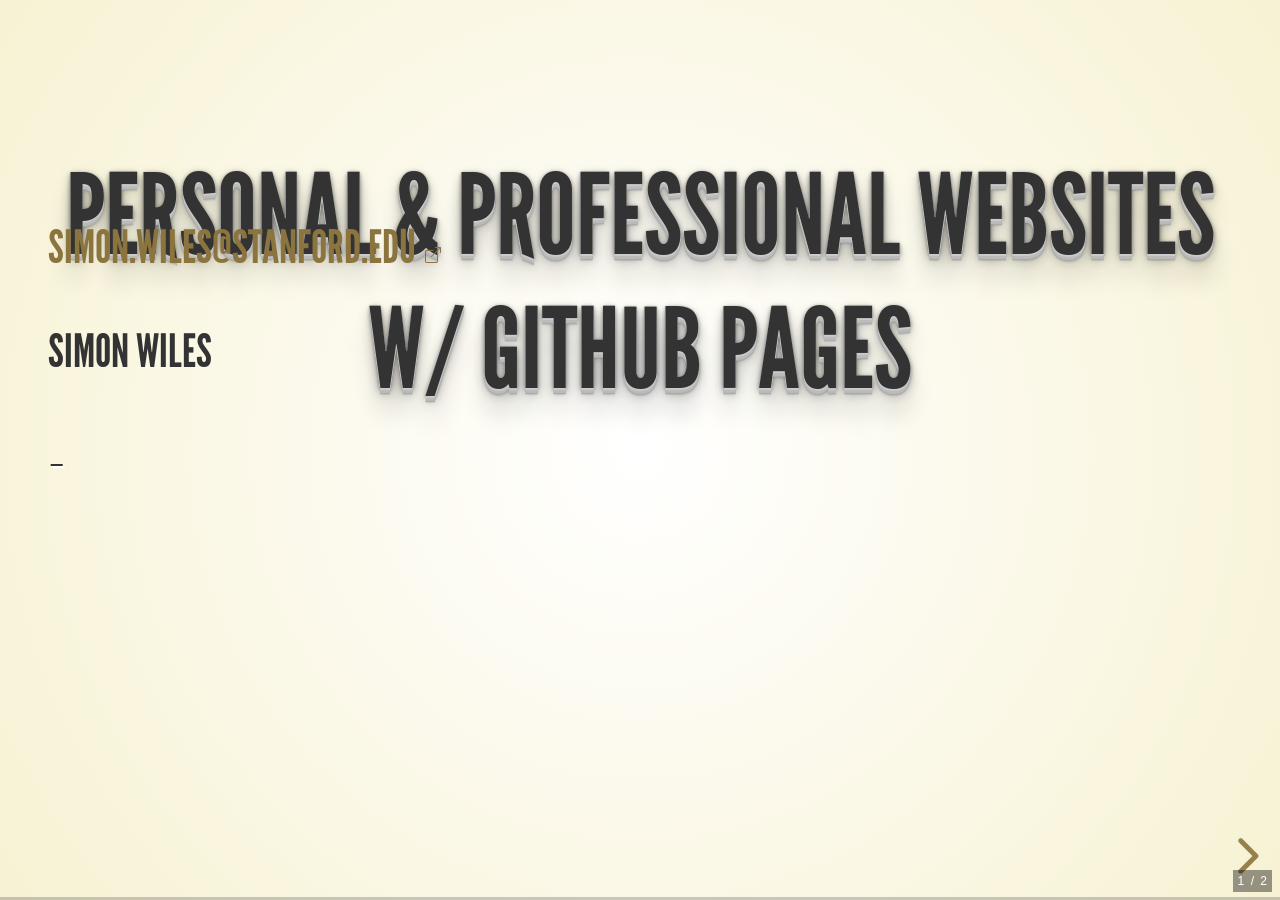
==== commit 77a22480: "Use smartypants when rendering markdown" ====
--- a/index.html
+++ b/index.html
@@ -30,6 +30,7 @@
       hash: true,
       slideNumber: "c/t",
       plugins: [RevealMarkdown, RevealHighlight, RevealNotes],
+      markdown: { smartypants: true }
     });
   </script>
 </body>
--- a/local.css
+++ b/local.css
@@ -1,5 +1,13 @@
 :root {
   --r-main-font-size: 24px;
+}
+
+.reveal section {
+  text-shadow: 2px 2px 0px white;
+}
+
+.reveal code {
+  text-shadow: none;
 }
 
 .reveal h3,
@@ -19,7 +27,6 @@
 
 .reveal li {
   margin-top: 0.25em;
-  text-shadow: 2px 2px 0px white;
 }
 
 .reveal li code {
@@ -42,3 +49,45 @@
   min-width: 80%;
   padding: 5px 4%;
 }
+
+.reveal section a::after {
+  background-color: var(--r-link-color);
+  content: "";
+  display: inline-block;
+  height: 0.8rem;
+  margin-left: 8px;
+  -webkit-mask-size: cover;
+  mask-size: cover;
+  -webkit-mask: url("data:image/svg+xml,%3Csvg xmlns='http://www.w3.org/2000/svg' viewBox='0 0 16 16'%3E%3Cpath fill-rule='evenodd' d='M8.636 3.5a.5.5 0 0 0-.5-.5H1.5A1.5 1.5 0 0 0 0 4.5v10A1.5 1.5 0 0 0 1.5 16h10a1.5 1.5 0 0 0 1.5-1.5V7.864a.5.5 0 0 0-1 0V14.5a.5.5 0 0 1-.5.5h-10a.5.5 0 0 1-.5-.5v-10a.5.5 0 0 1 .5-.5h6.636a.5.5 0 0 0 .5-.5z'/%3E%3Cpath fill-rule='evenodd' d='M16 .5a.5.5 0 0 0-.5-.5h-5a.5.5 0 0 0 0 1h3.793L6.146 9.146a.5.5 0 1 0 .708.708L15 1.707V5.5a.5.5 0 0 0 1 0v-5z'/%3E%3C/svg%3E")
+    no-repeat 50% 50%;
+  mask: url("data:image/svg+xml,%3Csvg xmlns='http://www.w3.org/2000/svg' fill='black' viewBox='0 0 16 16'%3E%3Cpath fill-rule='evenodd' d='M8.636 3.5a.5.5 0 0 0-.5-.5H1.5A1.5 1.5 0 0 0 0 4.5v10A1.5 1.5 0 0 0 1.5 16h10a1.5 1.5 0 0 0 1.5-1.5V7.864a.5.5 0 0 0-1 0V14.5a.5.5 0 0 1-.5.5h-10a.5.5 0 0 1-.5-.5v-10a.5.5 0 0 1 .5-.5h6.636a.5.5 0 0 0 .5-.5z'/%3E%3Cpath fill-rule='evenodd' d='M16 .5a.5.5 0 0 0-.5-.5h-5a.5.5 0 0 0 0 1h3.793L6.146 9.146a.5.5 0 1 0 .708.708L15 1.707V5.5a.5.5 0 0 0 1 0v-5z'/%3E%3C/svg%3E")
+    no-repeat 50% 50%;
+  transition: background-color 0.2s ease;
+  width: 0.8rem;
+}
+
+.reveal section a:hover::after {
+  background-color: var(--r-link-color-hover);
+}
+
+kbd {
+  background-color: #f7f7f7;
+  border-radius: 0.25rem;
+  border: 1px solid #cbcccd;
+  box-shadow: 0 2px 0 1px #cbcccd;
+  cursor: default;
+  display: inline-block;
+  font-size: 0.75em;
+  line-height: 1;
+  min-width: 0.75rem;
+  padding: 2px 5px;
+  position: relative;
+  text-align: center;
+  transform: translateY(-2px);
+  transition: transform 50ms ease;
+}
+
+kbd:hover {
+  box-shadow: 0 1px 0 0.5px #cbcccd;
+  transform: translateY(0px);
+}
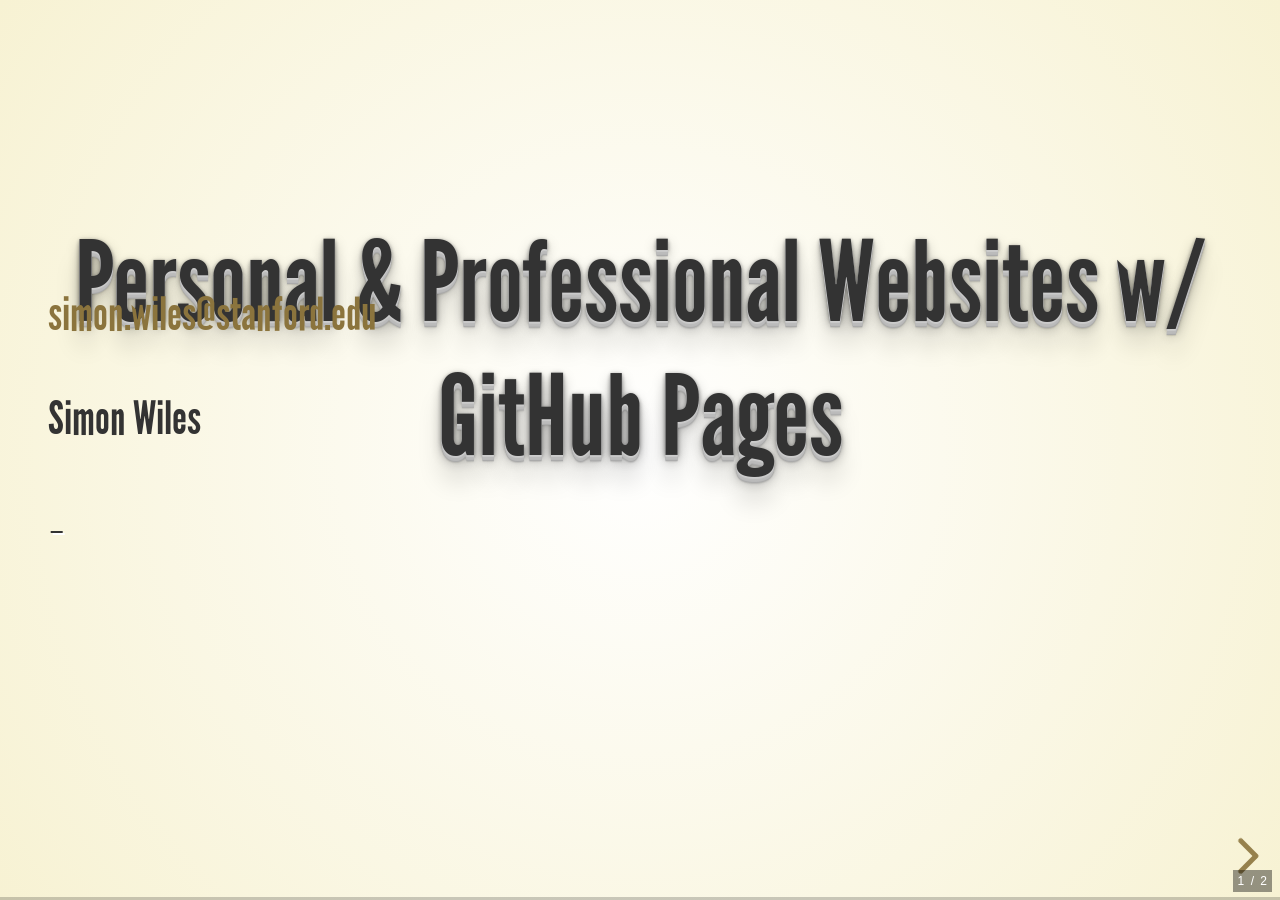
==== commit 43304cac: "Change the default `data-separator-notes` regex" ====
--- a/index.html
+++ b/index.html
@@ -17,7 +17,7 @@
 <body>
   <div class="reveal">
     <div class="slides">
-      <section data-markdown="slides.md" />
+      <section data-markdown="slides.md" data-separator-notes="^:::" />
     </div>
   </div>
 
--- a/local.css
+++ b/local.css
@@ -1,5 +1,10 @@
 :root {
   --r-main-font-size: 24px;
+  --r-heading-text-transform: none;
+}
+
+.reveal img {
+  margin: 0;
 }
 
 .reveal section {
@@ -22,7 +27,9 @@
 }
 
 .reveal ul {
-  min-width: 100%;
+  width: 100%;
+  width: -moz-available;
+  width: -webkit-fill-available;
 }
 
 .reveal li {
@@ -50,7 +57,7 @@
   padding: 5px 4%;
 }
 
-.reveal section a::after {
+.reveal section a:not([href^="mailto"])::after {
   background-color: var(--r-link-color);
   content: "";
   display: inline-block;
@@ -91,3 +98,7 @@
   box-shadow: 0 1px 0 0.5px #cbcccd;
   transform: translateY(0px);
 }
+
+p.notes {
+  font-size: 0.75em;
+}
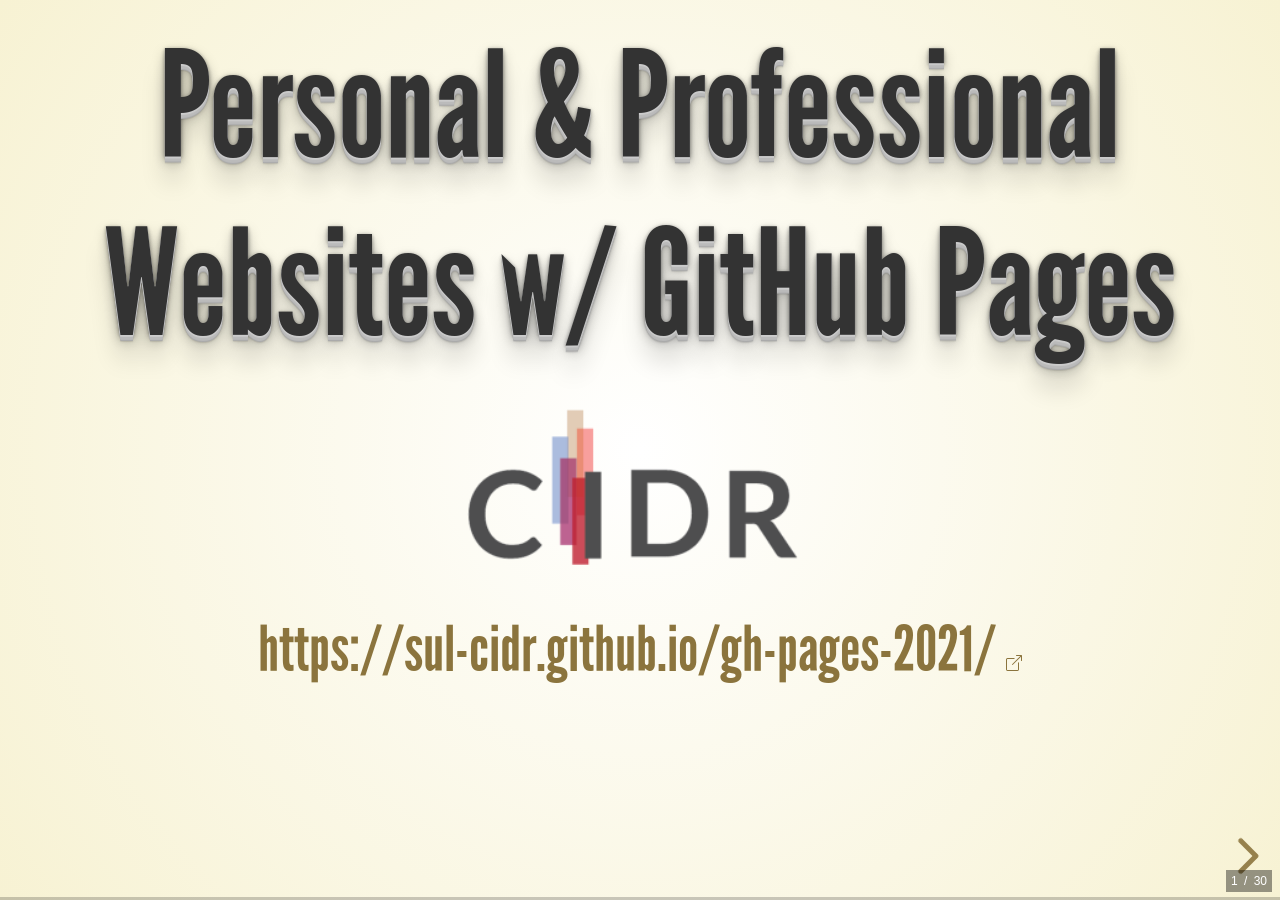
==== commit 44a8b24d: "Force default `data-separator` This should be the default, apparently, but it wasn't respecting the " ====
--- a/index.html
+++ b/index.html
@@ -17,7 +17,7 @@
 <body>
   <div class="reveal">
     <div class="slides">
-      <section data-markdown="slides.md" data-separator-notes="^:::" />
+      <section data-markdown="slides.md" data-separator="^\n---\n$" data-separator-notes="^:::" />
     </div>
   </div>
 
--- a/local.css
+++ b/local.css
@@ -1,6 +1,7 @@
 :root {
   --r-main-font-size: 24px;
   --r-heading-text-transform: none;
+  --r-heading1-size: 5em;
 }
 
 .reveal img {
@@ -15,10 +16,25 @@
   text-shadow: none;
 }
 
+.reveal li code,
+.reveal p code {
+  background: gainsboro;
+  border-radius: 4px;
+  display: inline-block;
+  font-size: 0.9em;
+  line-height: 0.9em;
+  padding: 6px 4px 0;
+  transform: translateY(-1px);
+}
+
+.reveal li code {
+  transform: translateY(-2px);
+}
+
 .reveal h3,
 .reveal h4 {
   text-align: left;
-  margin-top: -4em;
+  margin-top: -2.5em;
 }
 
 .reveal p {
@@ -77,6 +93,12 @@
   background-color: var(--r-link-color-hover);
 }
 
+.reveal pre[data-id="code-animation"] {
+  overflow: hidden;
+  font-size: 0.8em;
+  line-height: 1.1;
+}
+
 kbd {
   background-color: #f7f7f7;
   border-radius: 0.25rem;
@@ -102,3 +124,7 @@
 p.notes {
   font-size: 0.75em;
 }
+
+img.logo-heading {
+  width: 50%;
+}
